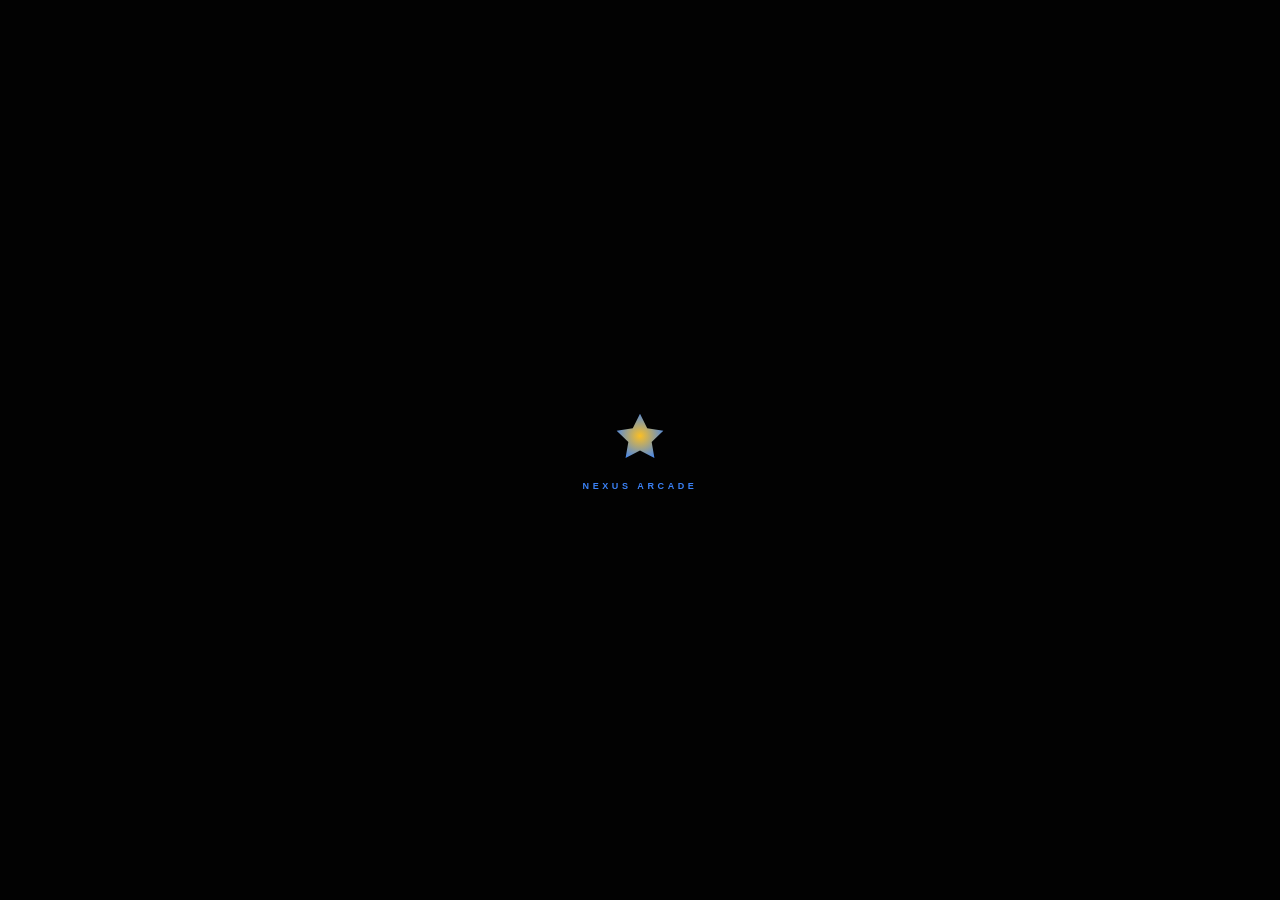
==== index.html @ c0996783 "Polish app as PWA: manifest, service worker, favicon, splash, meta tags, GitHub Pages setup Agent-Lo" ====
<!DOCTYPE html>
<html lang="en">
<head>
    <meta charset="UTF-8">
    <meta name="viewport" content="width=device-width, initial-scale=1.0, user-scalable=no">
    <title>Nexus Arcade</title>
    <meta name="description" content="Nexus Arcade – gamified learning platform for developers. Unlock nodes, earn XP, and level up your skills.">

    <!-- Favicon -->
    <link rel="icon" href="./favicon.svg" type="image/svg+xml">
    <link rel="apple-touch-icon" href="./favicon.svg">

    <!-- PWA Manifest -->
    <link rel="manifest" href="./manifest.json">

    <!-- Theme & mobile-app meta -->
    <meta name="theme-color" content="#020202">
    <meta name="mobile-web-app-capable" content="yes">
    <meta name="apple-mobile-web-app-capable" content="yes">
    <meta name="apple-mobile-web-app-status-bar-style" content="black-translucent">
    <meta name="apple-mobile-web-app-title" content="NexusArcade">

    <!-- Open Graph -->
    <meta property="og:title" content="Nexus Arcade">
    <meta property="og:description" content="Gamified learning platform for developers.">
    <meta property="og:type" content="website">

    <script src="https://cdn.tailwindcss.com"></script>
    <link rel="preconnect" href="https://fonts.googleapis.com">
    <link href="https://fonts.googleapis.com/css2?family=Inter:wght@400;700;900&display=swap" rel="stylesheet">

    <!-- Firebase Compat SDK -->
    <script src="https://www.gstatic.com/firebasejs/10.12.0/firebase-app-compat.js"></script>
    <script src="https://www.gstatic.com/firebasejs/10.12.0/firebase-auth-compat.js"></script>
    <script src="https://www.gstatic.com/firebasejs/10.12.0/firebase-firestore-compat.js"></script>

    <!-- React 18 -->
    <script src="https://unpkg.com/react@18/umd/react.production.min.js"></script>
    <script src="https://unpkg.com/react-dom@18/umd/react-dom.production.min.js"></script>

    <!-- Lucide React Icons (UMD) -->
    <script src="https://unpkg.com/lucide-react@0.309.0/dist/umd/lucide-react.min.js"></script>

    <style>
        body { font-family: 'Inter', sans-serif; background: #020202; }

        .glass {
            background: rgba(255, 255, 255, 0.03);
            backdrop-filter: blur(20px);
            -webkit-backdrop-filter: blur(20px);
        }

        .custom-scroll::-webkit-scrollbar { width: 4px; }
        .custom-scroll::-webkit-scrollbar-track { background: transparent; }
        .custom-scroll::-webkit-scrollbar-thumb {
            background: rgba(255, 255, 255, 0.1);
            border-radius: 4px;
        }

        .no-scrollbar::-webkit-scrollbar { display: none; }
        .no-scrollbar { -ms-overflow-style: none; scrollbar-width: none; }

        @keyframes nexus-fade-in {
            from { opacity: 0; transform: translateY(8px); }
            to   { opacity: 1; transform: translateY(0); }
        }
        @keyframes nexus-zoom-in {
            from { opacity: 0; transform: scale(0.96); }
            to   { opacity: 1; transform: scale(1); }
        }
        @keyframes nexus-pulse {
            0%, 100% { opacity: 0.4; transform: scale(0.92); }
            50%       { opacity: 1;   transform: scale(1.08); }
        }
        .animate-in.fade-in  { animation: nexus-fade-in 0.3s ease-out both; }
        .animate-in.zoom-in  { animation: nexus-zoom-in 0.3s ease-out both; }

        /* Accessible focus ring */
        button:focus-visible, a:focus-visible, input:focus-visible {
            outline: 2px solid rgba(59,130,246,0.9);
            outline-offset: 2px;
            border-radius: 6px;
        }

        /* Loading splash */
        #splash {
            position: fixed; inset: 0; background: #020202;
            display: flex; flex-direction: column;
            align-items: center; justify-content: center; gap: 16px;
            z-index: 9999; pointer-events: none;
            transition: opacity 0.4s ease;
        }
        #splash.hidden { opacity: 0; }
        #splash svg { animation: nexus-pulse 1.4s ease-in-out infinite; }
        #splash span {
            color: #3b82f6; font-family: sans-serif; font-size: 9px;
            font-weight: 900; letter-spacing: 0.4em; text-transform: uppercase;
        }
    </style>
</head>
<body class="overflow-hidden">
    <!-- Loading splash – hidden once React mounts -->
    <div id="splash" aria-hidden="true">
        <svg xmlns="http://www.w3.org/2000/svg" width="56" height="56" viewBox="0 0 24 24">
            <defs>
                <radialGradient id="sg" cx="50%" cy="50%" r="60%">
                    <stop offset="0%" stop-color="#fbbf24"/>
                    <stop offset="100%" stop-color="#3b82f6"/>
                </radialGradient>
            </defs>
            <path fill="url(#sg)" d="M12 2l3.09 6.26L22 9.27l-5 4.87 1.18 6.88L12 17.77l-6.18 3.25L7 14.14 2 9.27l6.91-1.01L12 2z"/>
        </svg>
        <span>Nexus Arcade</span>
    </div>
    <div id="root"></div>

    <!-- App-level globals (replace with real Firebase config for production) -->
    <script>
        window.__firebase_config = JSON.stringify({
            apiKey: "AIzaSyDemo-GamifiedLearning",
            authDomain: "gamifiedlearning-demo.firebaseapp.com",
            projectId: "gamifiedlearning-demo",
            storageBucket: "gamifiedlearning-demo.appspot.com",
            messagingSenderId: "000000000000",
            appId: "1:000000000000:web:0000000000000000"
        });
        window.__app_id = 'nexus-v12-9';
        window.__initial_auth_token = null;
    </script>

    <script>
        // ─── React hooks ──────────────────────────────────────────────────────────
        const { useState, useEffect, useRef } = React;
        const e = React.createElement;

        // ─── Lucide icons ─────────────────────────────────────────────────────────
        const {
            MapPin, Zap, Rocket, Star, Unlock,
            BatteryFull, AlertTriangle, CheckCircle2, Download,
            Layout, Code2, FileText, User, TerminalSquare,
            Map: MapIcon, Terminal: TermIcon
        } = LucideReact;

        // ─── Firebase (compat) ────────────────────────────────────────────────────
        let firebaseApp, auth, db;
        try {
            const firebaseConfig = JSON.parse(window.__firebase_config);
            firebaseApp = firebase.initializeApp(firebaseConfig);
            auth = firebase.auth(firebaseApp);
            db   = firebase.firestore(firebaseApp);
        } catch (err) {
            console.warn('Firebase init skipped:', err.message);
        }

        // ─── SovereignStar ────────────────────────────────────────────────────────
        const SovereignStar = ({ size = 24, color = "#fbbf24", glow = true, className = "" }) => {
            const filter = glow ? `drop-shadow(0 0 10px ${color}80)` : 'none';
            return e('svg', { width: size, height: size, viewBox: "0 0 24 24", fill: color, style: { filter }, className },
                e('path', { d: "M12 2l3.09 6.26L22 9.27l-5 4.87 1.18 6.88L12 17.77l-6.18 3.25L7 14.14 2 9.27l6.91-1.01L12 2z" })
            );
        };

        // ─── NavBtn ───────────────────────────────────────────────────────────────
        const NavBtn = ({ active, icon: Icon, label, onClick }) =>
            e('button', {
                onClick,
                className: `flex flex-col items-center gap-1 px-4 py-2 transition-all rounded-2xl ${active ? 'text-white' : 'text-slate-600'}`
            },
                e(Icon, { size: 20, className: active ? 'text-blue-400' : '' }),
                e('span', { className: "text-[7px] font-black uppercase tracking-widest" }, label)
            );

        // ─── App ──────────────────────────────────────────────────────────────────
        const App = () => {
            const [view,            setView]            = useState('overworld');
            const [user,            setUser]            = useState(null);
            const [points,          setPoints]          = useState(7200);
            const [battery,         setBattery]         = useState(null);
            const [unlockedNodes,   setUnlockedNodes]   = useState(['tpa_node', 'matrix_node']);
            const [certificates,    setCertificates]    = useState([]);
            const [terminalHistory, setTerminalHistory] = useState([
                '[ARCADE OS] Terminal initialized.',
                'Type "help" for commands.'
            ]);
            const [termInput,       setTermInput]       = useState('');
            const [installPrompt,   setInstallPrompt]   = useState(null);

            const terminalRef = useRef(null);
            const identity    = "GUARDIAN_82";

            // ── Arcade node map ──────────────────────────────────────────────────
            const arcadeNodes = [
                { id: 'tpa_node',     name: 'Tampa HQ',     x: '20%', y: '40%', type: 'hub',     icon: MapPin  },
                { id: 'matrix_node',  name: 'Matrix Match', x: '45%', y: '30%', type: 'game',    icon: Zap     },
                { id: 'neon_node',    name: 'Neon Leap',    x: '70%', y: '50%', type: 'game',    icon: Rocket  },
                { id: 'mystery_node', name: 'Seven Stars',  x: '50%', y: '75%', type: 'mystery', icon: Star    },
                { id: 'future_node',  name: 'Locked Shard', x: '80%', y: '20%', type: 'locked',  icon: Unlock  }
            ];

            // ── Firebase auth ────────────────────────────────────────────────────
            useEffect(() => {
                if (!auth) return;
                const initAuth = async () => {
                    try {
                        if (window.__initial_auth_token) {
                            await auth.signInWithCustomToken(window.__initial_auth_token);
                        } else {
                            await auth.signInAnonymously();
                        }
                    } catch (err) {
                        console.warn('Auth:', err.message);
                    }
                };
                initAuth();
                const unsub = auth.onAuthStateChanged(setUser);
                return () => unsub();
            }, []);

            // ── Battery API (progressive enhancement – deprecated in some browsers) ──
            useEffect(() => {
                if (!navigator.getBattery) return;
                navigator.getBattery().then(bat => {
                    const update = () => setBattery(Math.round(bat.level * 100));
                    update();
                    bat.addEventListener('levelchange', update);
                    return () => bat.removeEventListener('levelchange', update);
                });
            }, []);

            // ── PWA install prompt ───────────────────────────────────────────────
            useEffect(() => {
                const handler = (e) => { e.preventDefault(); setInstallPrompt(e); };
                window.addEventListener('beforeinstallprompt', handler);
                return () => window.removeEventListener('beforeinstallprompt', handler);
            }, []);

            // ── Hide loading splash once React has mounted ───────────────────────
            useEffect(() => {
                const splash = document.getElementById('splash');
                if (splash) {
                    splash.classList.add('hidden');
                    setTimeout(() => { if (splash.parentNode) splash.parentNode.removeChild(splash); }, 450);
                }
            }, []);

            // ── Auto-scroll terminal ─────────────────────────────────────────────
            useEffect(() => {
                if (terminalRef.current) {
                    terminalRef.current.scrollTop = terminalRef.current.scrollHeight;
                }
            }, [terminalHistory]);

            // ── Terminal helpers ─────────────────────────────────────────────────
            const logTerm = (msg) => setTerminalHistory(prev => [...prev, `> ${msg}`]);

            const runCommand = (cmd) => {
                const clean = cmd.toLowerCase().trim();
                if (!clean) return;
                logTerm(clean);
                switch (clean) {
                    case 'help':
                        logTerm("Commands: stats, map, unlock, clear, bio, whoami");
                        break;
                    case 'stats':
                        logTerm(`Points: ${points} | Nodes: ${unlockedNodes.length} | Battery: ${battery !== null ? battery + '%' : 'N/A'}`);
                        break;
                    case 'map':
                        setView('overworld');
                        logTerm("Switching to Overworld view...");
                        break;
                    case 'clear':
                        setTerminalHistory(['[ARCADE OS] Terminal Reset.']);
                        break;
                    case 'whoami':
                        logTerm("Guardian 82 // Efficiency Architect // Stellara Candidate");
                        break;
                    case 'bio':
                        logTerm("Managing technical debt through Stellara-inspired automation.");
                        break;
                    case 'unlock':
                        unlockFeature('neon_node');
                        break;
                    default:
                        logTerm(`Command not recognized: ${clean}`);
                }
                setTermInput('');
            };

            const unlockFeature = (id) => {
                if (!unlockedNodes.includes(id)) {
                    setUnlockedNodes(prev => [...prev, id]);
                    setCertificates(prev => [...prev, `Cert_${id.toUpperCase()}`]);
                    setPoints(prev => prev + 500);
                    logTerm(`SECURITY ALERT: Node ${id} successfully unlocked.`);
                }
            };

            const handleInstall = () => {
                if (!installPrompt) return;
                installPrompt.prompt();
                installPrompt.userChoice.then(() => setInstallPrompt(null));
            };

            // ── View: Overworld Map ──────────────────────────────────────────────
            const OverworldMap = () =>
                e('div', { className: "flex-1 relative bg-slate-950 overflow-hidden flex flex-col items-center justify-center p-4" },
                    e('div', {
                        className: "absolute inset-0 opacity-10 pointer-events-none",
                        style: { backgroundImage: 'radial-gradient(#3b82f6 1px, transparent 1px)', backgroundSize: '40px 40px' }
                    }),
                    e('div', { className: "relative w-full max-w-lg aspect-square bg-blue-900/5 border border-blue-500/20 rounded-[4rem] shadow-[0_0_100px_rgba(30,58,138,0.3)]" },
                        e('h2', { className: "absolute top-8 left-0 right-0 text-center text-blue-400 font-black uppercase text-xs tracking-[0.5em]" },
                            "Stellara_Matrix_Map"
                        ),
                        ...arcadeNodes.map(node => {
                            const isUnlocked = unlockedNodes.includes(node.id) || node.type === 'hub';
                            const NodeIcon   = node.icon;
                            const handleClick = () => {
                                if (!isUnlocked) { logTerm("Node is encrypted."); return; }
                                if (node.type === 'hub')         setView('workspace');
                                else if (node.type === 'mystery') setView('downloads');
                                else                              setView('terminal');
                            };
                            return e('div', {
                                key: node.id,
                                className: "absolute transform -translate-x-1/2 -translate-y-1/2 transition-all duration-700 cursor-pointer",
                                style: { left: node.x, top: node.y },
                                onClick: handleClick
                            },
                                e('div', { className: "relative flex flex-col items-center group" },
                                    e('div', { className: `w-12 h-12 rounded-2xl flex items-center justify-center border-2 transition-all ${isUnlocked ? 'bg-black border-blue-500 shadow-[0_0_20px_#3b82f640] scale-110' : 'bg-slate-900 border-white/5 opacity-40 scale-90 grayscale'}` },
                                        node.id === 'mystery_node'
                                            ? e(SovereignStar, { size: 24, color: isUnlocked ? "#fbbf24" : "#475569" })
                                            : e(NodeIcon, { size: 22, className: isUnlocked ? "text-blue-400" : "text-slate-600" })
                                    ),
                                    e('span', { className: `mt-2 text-[8px] font-black uppercase tracking-widest whitespace-nowrap px-2 py-1 rounded bg-black/80 border border-white/5 ${isUnlocked ? 'text-white' : 'text-slate-700'}` },
                                        node.name
                                    ),
                                    isUnlocked && e('div', { className: "absolute -top-1 -right-1 w-3 h-3 bg-emerald-500 rounded-full animate-ping pointer-events-none" })
                                )
                            );
                        })
                    ),
                    e('div', { className: "mt-8 flex gap-4 overflow-x-auto w-full px-4 no-scrollbar" },
                        e('div', { className: "flex-shrink-0 w-40 glass p-4 rounded-3xl border border-white/5 space-y-2" },
                            e('span', { className: "text-[8px] text-slate-500 uppercase font-black tracking-widest" }, "Active_Telemetry"),
                            e('div', { className: "flex justify-between items-end" },
                                e('span', { className: "text-xl font-black text-white" }, points),
                                e('span', { className: "text-[9px] text-emerald-500 font-bold mb-1" }, "XP")
                            )
                        ),
                        e('div', { className: "flex-shrink-0 w-40 glass p-4 rounded-3xl border border-white/5 space-y-2" },
                            e('span', { className: "text-[8px] text-slate-500 uppercase font-black tracking-widest" }, "Mystery_Progress"),
                            e('div', { className: "flex justify-between items-end" },
                                e('span', { className: "text-xl font-black text-white" }, `${Math.round((unlockedNodes.length / arcadeNodes.length) * 100)}%`),
                                e('span', { className: "text-[9px] text-blue-500 font-bold mb-1" }, "SYNC")
                            )
                        )
                    )
                );

            // ── View: Arcade Terminal ────────────────────────────────────────────
            const ArcadeTerminal = () =>
                e('div', { className: "flex-1 flex flex-col p-4 md:p-8 space-y-4 animate-in fade-in pb-32" },
                    e('div', { className: "flex items-center gap-3 mb-2" },
                        e(TerminalSquare, { size: 20, className: "text-emerald-500" }),
                        e('h2', { className: "text-white font-black uppercase text-sm tracking-[0.2em]" }, "Arcade_Terminal_v1.0")
                    ),
                    e('div', { className: "flex-1 bg-black/80 rounded-[2.5rem] border border-white/10 p-6 font-mono text-[11px] flex flex-col shadow-2xl backdrop-blur-xl" },
                        e('div', { ref: terminalRef, className: "flex-1 overflow-y-auto custom-scroll space-y-1 mb-4 pr-2" },
                            ...terminalHistory.map((line, i) =>
                                e('div', { key: i, className: line.startsWith('>') ? 'text-blue-400' : 'text-emerald-500/80 italic' }, line)
                            )
                        ),
                        e('div', { className: "flex items-center gap-3 border-t border-white/10 pt-4" },
                            e('span', { className: "text-blue-500 font-black uppercase" }, "Guardian@Nexus:~$"),
                            e('input', {
                                autoFocus: true,
                                value: termInput,
                                onChange: (ev) => setTermInput(ev.target.value),
                                onKeyDown: (ev) => ev.key === 'Enter' && runCommand(termInput),
                                className: "flex-1 bg-transparent border-none outline-none text-white font-mono",
                                placeholder: "..."
                            })
                        )
                    ),
                    e('div', { className: "grid grid-cols-2 gap-4" },
                        e('button', {
                            onClick: () => runCommand('stats'),
                            className: "p-4 bg-white/5 rounded-2xl text-[9px] font-black uppercase border border-white/5 text-slate-400 active:bg-blue-600 active:text-black"
                        }, "Run_Stats"),
                        e('button', {
                            onClick: () => runCommand('map'),
                            className: "p-4 bg-white/5 rounded-2xl text-[9px] font-black uppercase border border-white/5 text-slate-400 active:bg-blue-600 active:text-black"
                        }, "Open_Map")
                    )
                );

            // ── View: Downloads / Vault ──────────────────────────────────────────
            const DownloadsView = () =>
                e('div', { className: "flex-1 p-8 overflow-y-auto custom-scroll animate-in fade-in pb-32" },
                    e('h2', { className: "text-4xl font-black text-white uppercase tracking-tighter mb-12" }, "Vault_Downloads"),
                    e('div', { className: "grid grid-cols-1 gap-6" },
                        certificates.length > 0
                            ? certificates.map((cert, i) =>
                                e('div', { key: i, className: "p-8 bg-slate-900/40 rounded-[2.5rem] border border-emerald-500/20 flex items-center justify-between group" },
                                    e('div', { className: "flex items-center gap-6" },
                                        e('div', { className: "w-14 h-14 bg-emerald-500/10 rounded-2xl flex items-center justify-center border border-emerald-500/20" },
                                            e(CheckCircle2, { size: 28, className: "text-emerald-500" })
                                        ),
                                        e('div', null,
                                            e('h4', { className: "text-xl font-black text-white uppercase" }, cert),
                                            e('p', { className: "text-[9px] text-slate-500 font-bold uppercase tracking-widest" }, "Sovereign Proficiency Shard")
                                        )
                                    ),
                                    e('button', { className: "w-12 h-12 bg-emerald-600 text-black rounded-xl flex items-center justify-center active:scale-90 transition-all" },
                                        e(Download, { size: 20 })
                                    )
                                )
                            )
                            : e('div', { className: "text-center p-20 glass rounded-[3rem] border border-dashed border-white/10" },
                                e(AlertTriangle, { size: 48, className: "text-slate-800 mx-auto mb-6" }),
                                e('p', { className: "text-xs text-slate-600 uppercase font-black tracking-widest" }, "No Certificates Unlocked"),
                                e('button', {
                                    onClick: () => unlockFeature('mystery_node'),
                                    className: "mt-6 text-[10px] text-blue-500 font-black uppercase hover:underline"
                                }, "Force_Sync_Certificates?")
                            )
                    )
                );

            // ── View: Profile ────────────────────────────────────────────────────
            const ProfileView = () =>
                e('div', { className: "flex-1 p-8 overflow-y-auto custom-scroll animate-in zoom-in pb-32" },
                    e('div', { className: "max-w-xl mx-auto space-y-10" },
                        e('div', { className: "flex flex-col items-center space-y-6" },
                            e('div', { className: "w-36 h-36 bg-slate-950 rounded-[3rem] flex items-center justify-center border-2 border-amber-500/30 shadow-[0_0_60px_#fbbf2415]" },
                                e(SovereignStar, { size: 72 })
                            ),
                            e('div', { className: "text-center space-y-2" },
                                e('h2', { className: "text-5xl font-black text-white uppercase tracking-tighter leading-none" }, identity),
                                e('span', { className: "text-[10px] text-amber-500 font-black uppercase tracking-[0.4em]" }, "Sovereign Nucleus")
                            )
                        ),
                        e('div', { className: "bg-slate-900/40 p-10 rounded-[3rem] border border-white/5 space-y-8 shadow-2xl" },
                            e('div', { className: "space-y-4" },
                                e('span', { className: "text-[8px] text-slate-600 font-black uppercase tracking-widest" }, "Efficiency Architect Shard"),
                                e('p', { className: "text-xs text-slate-300 italic leading-relaxed font-bold" }, "Collaborative Infrastructure Re-engineering."),
                                e('p', { className: "text-[11px] text-slate-500 leading-relaxed italic" }, "Managing technical debt through Stellara-inspired automation. Championing mobile-first usability for field nodes.")
                            ),
                            e('div', { className: "grid grid-cols-2 gap-4" },
                                e('div', { className: "p-5 bg-black/40 rounded-3xl border border-white/5 text-center" },
                                    e('span', { className: "text-[8px] text-slate-600 font-black uppercase block mb-1" }, "Local Node"),
                                    e('span', { className: "text-[10px] text-white font-bold uppercase" }, "Tampa / B10")
                                ),
                                e('div', { className: "p-5 bg-black/40 rounded-3xl border border-white/5 text-center" },
                                    e('span', { className: "text-[8px] text-slate-600 font-black uppercase block mb-1" }, "Arcade Rank"),
                                    e('span', { className: "text-[10px] text-white font-bold uppercase" }, "S-Class")
                                )
                            )
                        )
                    )
                );

            // ── View: Workspace / DevOps Studio ─────────────────────────────────
            const WorkspaceView = () =>
                e('div', { className: "flex-1 p-8 overflow-y-auto custom-scroll animate-in fade-in pb-32" },
                    e('h2', { className: "text-3xl font-black text-white uppercase mb-8" }, "DevOps_Studio"),
                    e('div', { className: "grid grid-cols-1 md:grid-cols-2 gap-6" },
                        e('div', { className: "bg-slate-900/40 p-8 rounded-[3rem] border border-white/5 space-y-6 shadow-2xl" },
                            e('div', { className: "flex items-center gap-3" },
                                e(Layout, { size: 18, className: "text-amber-500" }),
                                e('span', { className: "text-[10px] font-black uppercase tracking-[0.3em] text-white" }, "Handshake_Tools")
                            ),
                            e('div', { className: "grid grid-cols-2 gap-3" },
                                e('a', {
                                    href: "https://script.google.com/",
                                    target: "_blank",
                                    rel: "noopener noreferrer",
                                    className: "p-4 bg-black/40 rounded-2xl border border-white/5 hover:border-blue-500/30 flex items-center gap-3 transition-all"
                                },
                                    e(Code2, { size: 16, className: "text-slate-400" }),
                                    e('span', { className: "text-[9px] font-black text-white uppercase" }, "Apps Script")
                                ),
                                e('a', {
                                    href: "https://sites.google.com/",
                                    target: "_blank",
                                    rel: "noopener noreferrer",
                                    className: "p-4 bg-black/40 rounded-2xl border border-white/5 hover:border-blue-500/30 flex items-center gap-3 transition-all"
                                },
                                    e(Layout, { size: 16, className: "text-slate-400" }),
                                    e('span', { className: "text-[9px] font-black text-white uppercase" }, "Google Sites")
                                )
                            )
                        ),
                        e('div', { className: "bg-slate-900/40 p-8 rounded-[3rem] border border-white/5 space-y-6" },
                            e('div', { className: "flex items-center gap-3" },
                                e(FileText, { size: 18, className: "text-blue-500" }),
                                e('span', { className: "text-[10px] font-black uppercase tracking-[0.3em] text-white" }, "Resources")
                            ),
                            e('a', {
                                href: "https://docs.google.com/document/d/1Md7lJvMgfmIgyqhg_uIc792TLI98rWkWDIRnqFm0vJk/edit",
                                target: "_blank",
                                rel: "noopener noreferrer",
                                className: "p-4 bg-black/40 rounded-2xl border border-white/5 hover:border-blue-500/30 flex items-start gap-3 transition-all"
                            },
                                e(FileText, { size: 16, className: "text-slate-400 mt-0.5 flex-shrink-0" }),
                                e('div', null,
                                    e('p', { className: "text-[9px] font-black text-white uppercase" }, "Master_Resume.md"),
                                    e('p', { className: "text-[8px] text-slate-500 mt-1" }, "Team-based efficiency calibrated.")
                                )
                            )
                        )
                    )
                );

            // ── Root render ──────────────────────────────────────────────────────
            return e('div', { className: "fixed inset-0 bg-[#020202] text-slate-400 flex flex-col selection:bg-blue-500/30 overflow-hidden font-sans" },

                /* HUD HEADER */
                e('nav', { className: "h-14 border-b border-white/5 bg-black/95 flex items-center justify-between px-6 z-[80] backdrop-blur-2xl flex-shrink-0" },
                    e('div', { className: "flex items-center gap-3 cursor-pointer", onClick: () => setView('overworld') },
                        e(SovereignStar, { size: 22 }),
                        e('h1', { className: "text-white font-black text-[10px] uppercase tracking-[0.2em]" }, "Nexus_Arcade")
                    ),
                    e('div', { className: "flex items-center gap-3" },
                        installPrompt && e('button', {
                            onClick: handleInstall,
                            className: "bg-blue-600 hover:bg-blue-500 active:scale-95 text-white px-3 py-1 rounded-full text-[9px] font-black uppercase tracking-widest transition-all"
                        }, "Install App"),
                        e('div', { className: "bg-white/5 px-3 py-1 rounded-full border border-white/10 flex items-center gap-2" },
                            e(BatteryFull, { size: 12, className: "text-emerald-500" }),
                            e('span', { className: "text-[10px] font-black text-white font-mono" }, `${battery !== null ? battery : '--'}%`)
                        )
                    )
                ),

                /* VIEWPORT */
                e('main', { className: "flex-1 relative flex overflow-hidden w-full" },
                    view === 'overworld'                       && e(OverworldMap),
                    (view === 'terminal' || view === 'arcade') && e(ArcadeTerminal),
                    view === 'downloads'                       && e(DownloadsView),
                    view === 'profile'                         && e(ProfileView),
                    view === 'workspace'                       && e(WorkspaceView)
                ),

                /* NAVIGATION DOCK (Thumb-Safe) */
                e('div', { className: "h-20 border-t border-white/5 bg-black/95 flex items-center justify-around px-4 z-[80] backdrop-blur-2xl flex-shrink-0" },
                    e(NavBtn, { active: view === 'overworld',                      icon: MapIcon,  label: "Map",      onClick: () => setView('overworld') }),
                    e(NavBtn, { active: view === 'terminal' || view === 'arcade',  icon: TermIcon, label: "Terminal", onClick: () => setView('terminal')  }),
                    e(NavBtn, { active: view === 'downloads',                      icon: Download, label: "Vault",    onClick: () => setView('downloads') }),
                    e(NavBtn, { active: view === 'profile',                        icon: User,     label: "Profile",  onClick: () => setView('profile')   })
                )
            );
        };

        // ─── Mount ────────────────────────────────────────────────────────────────
        const root = ReactDOM.createRoot(document.getElementById('root'));
        root.render(React.createElement(App));
    </script>

    <!-- Service Worker registration -->
    <script>
        if ('serviceWorker' in navigator) {
            window.addEventListener('load', () => {
                navigator.serviceWorker.register('./sw.js')
                    .catch(err => console.warn('SW registration failed:', err));
            });
        }
    </script>
</body>
</html>
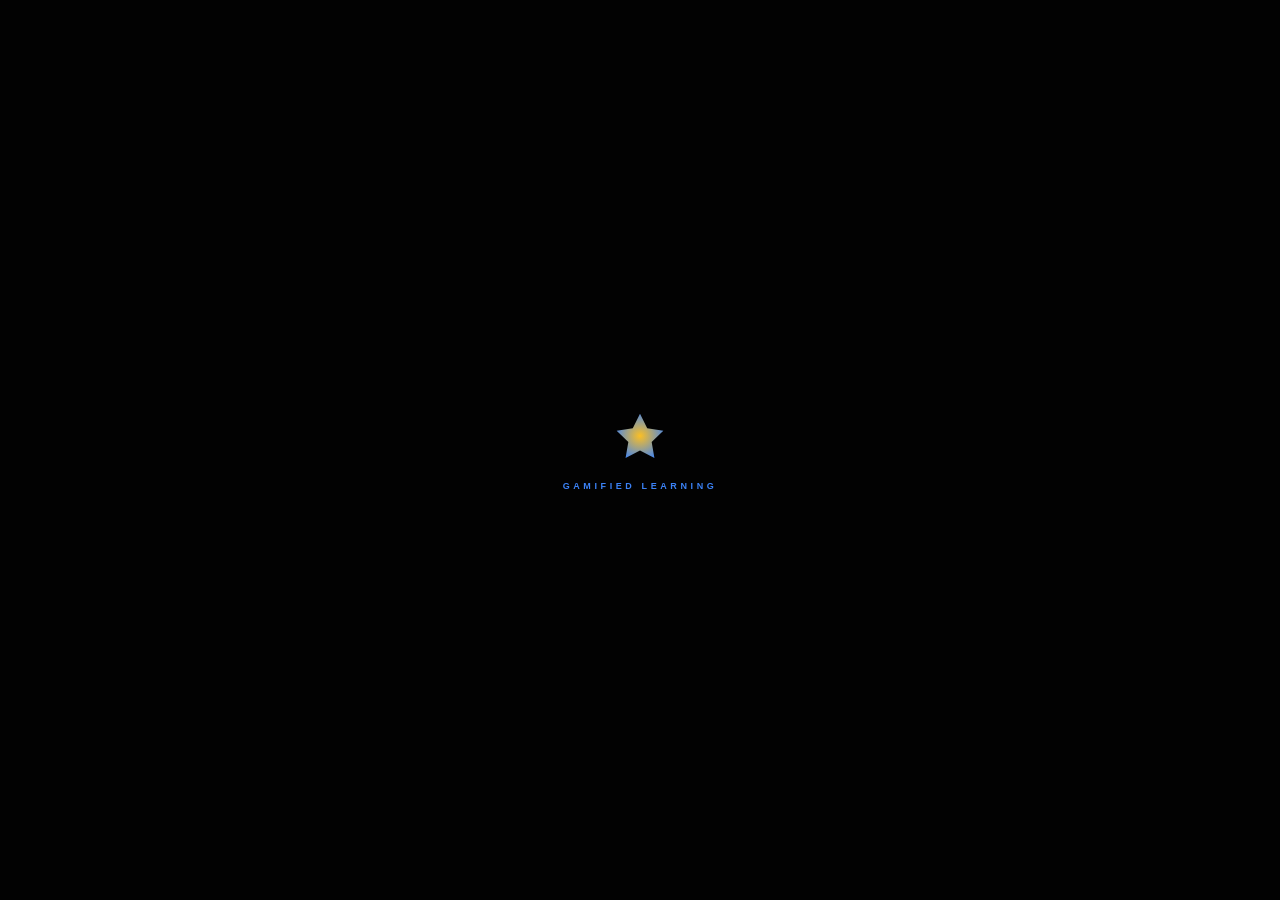
==== commit cc72f6e4: "feat: debug and update with optimized content – Stellara v14 + Match-3 game - Rebrand to Gamified_Le" ====
--- a/index.html
+++ b/index.html
@@ -3,8 +3,8 @@
 <head>
     <meta charset="UTF-8">
     <meta name="viewport" content="width=device-width, initial-scale=1.0, user-scalable=no">
-    <title>Nexus Arcade</title>
-    <meta name="description" content="Nexus Arcade – gamified learning platform for developers. Unlock nodes, earn XP, and level up your skills.">
+    <title>Gamified Learning</title>
+    <meta name="description" content="Gamified Learning – gamified educational platform. Unlock nodes, earn XP, and level up your skills.">
 
     <!-- Favicon -->
     <link rel="icon" href="./favicon.svg" type="image/svg+xml">
@@ -18,11 +18,11 @@
     <meta name="mobile-web-app-capable" content="yes">
     <meta name="apple-mobile-web-app-capable" content="yes">
     <meta name="apple-mobile-web-app-status-bar-style" content="black-translucent">
-    <meta name="apple-mobile-web-app-title" content="NexusArcade">
+    <meta name="apple-mobile-web-app-title" content="GamifiedLearning">
 
     <!-- Open Graph -->
-    <meta property="og:title" content="Nexus Arcade">
-    <meta property="og:description" content="Gamified learning platform for developers.">
+    <meta property="og:title" content="Gamified Learning">
+    <meta property="og:description" content="Gamified Learning – educational platform with arcade games, XP, and skill nodes.">
     <meta property="og:type" content="website">
 
     <script src="https://cdn.tailwindcss.com"></script>
@@ -110,7 +110,7 @@
             </defs>
             <path fill="url(#sg)" d="M12 2l3.09 6.26L22 9.27l-5 4.87 1.18 6.88L12 17.77l-6.18 3.25L7 14.14 2 9.27l6.91-1.01L12 2z"/>
         </svg>
-        <span>Nexus Arcade</span>
+        <span>Gamified Learning</span>
     </div>
     <div id="root"></div>
 
@@ -124,7 +124,7 @@
             messagingSenderId: "000000000000",
             appId: "1:000000000000:web:0000000000000000"
         });
-        window.__app_id = 'nexus-v12-9';
+        window.__app_id = 'gamified-learning-v14';
         window.__initial_auth_token = null;
     </script>
 
@@ -135,7 +135,7 @@
 
         // ─── Lucide icons ─────────────────────────────────────────────────────────
         const {
-            MapPin, Zap, Rocket, Star, Unlock,
+            MapPin, Zap, Rocket, Star, Globe, Gamepad2,
             BatteryFull, AlertTriangle, CheckCircle2, Download,
             Layout, Code2, FileText, User, TerminalSquare,
             Map: MapIcon, Terminal: TermIcon
@@ -160,6 +160,147 @@
             );
         };
 
+        // ─── GamifiedLogo ─────────────────────────────────────────────────────────
+        const GamifiedLogo = ({ size = 32 }) =>
+            e('svg', { width: size, height: size, viewBox: "0 0 24 24", fill: "none", xmlns: "http://www.w3.org/2000/svg" },
+                e('defs', null,
+                    e('linearGradient', { id: "gl_grad", x1: "0", y1: "0", x2: "1", y2: "1" },
+                        e('stop', { offset: "0%", stopColor: "#fbbf24" }),
+                        e('stop', { offset: "100%", stopColor: "#3b82f6" })
+                    )
+                ),
+                e('path', { d: "M12 2L4 5.5V11c0 4.97 3.39 9.63 8 10.93C16.61 20.63 20 15.97 20 11V5.5L12 2z", fill: "url(#gl_grad)" }),
+                e('path', { d: "M12 7.5L13.2 10.8H16.5l-2.7 1.97 1.02 3.23L12 14l-2.82 1.99 1.02-3.22L7.5 10.8h3.3L12 7.5z", fill: "#020202" })
+            );
+
+        // ─── Tile types for Stellara Match-3 ─────────────────────────────────────
+        const TILE_COLORS = [
+            "text-yellow-400",  // 0: Sun
+            "text-yellow-100",  // 1: Saturn
+            "text-amber-300",   // 2: Sparkles
+            "text-amber-400",   // 3: Shield
+            "text-blue-400",    // 4: Galaxy
+            "text-orange-400"   // 5: Comet
+        ];
+
+        const TileSVGs = [
+            // 0: Sun
+            (cls) => e('svg', { viewBox: "0 0 24 24", className: cls, strokeWidth: "2", strokeLinecap: "round" },
+                e('circle', { cx: "12", cy: "12", r: "5", fill: "currentColor", stroke: "none" }),
+                e('path', { d: "M12 2v2m0 16v2M4.93 4.93l1.41 1.41m11.32 11.32 1.41 1.41M2 12h2m16 0h2M6.34 17.66l-1.41 1.41M19.07 4.93l-1.41 1.41", stroke: "currentColor", fill: "none" })
+            ),
+            // 1: Saturn
+            (cls) => e('svg', { viewBox: "0 0 24 24", className: cls, strokeWidth: "2" },
+                e('circle', { cx: "12", cy: "12", r: "5", fill: "currentColor", stroke: "none" }),
+                e('ellipse', { cx: "12", cy: "12", rx: "10", ry: "3.5", transform: "rotate(-20 12 12)", fill: "none", stroke: "currentColor" })
+            ),
+            // 2: Sparkles / Star-burst
+            (cls) => e('svg', { viewBox: "0 0 24 24", className: cls },
+                e('path', { d: "M12 2L13.5 9.5L21 11L13.5 12.5L12 20L10.5 12.5L3 11L10.5 9.5Z", fill: "currentColor" }),
+                e('path', { d: "M5 4L5.5 6.5L8 7L5.5 7.5L5 10L4.5 7.5L2 7L4.5 6.5Z", fill: "currentColor" })
+            ),
+            // 3: Shield
+            (cls) => e('svg', { viewBox: "0 0 24 24", className: cls },
+                e('path', { d: "M12 2L4 5.5V11c0 4.97 3.39 9.63 8 10.93C16.61 20.63 20 15.97 20 11V5.5L12 2z", fill: "currentColor" }),
+                e('path', { d: "M12 7.5L13.2 10.8H16.5l-2.7 1.97 1.02 3.23L12 14l-2.82 1.99 1.02-3.22L7.5 10.8h3.3L12 7.5z", fill: "#020202" })
+            ),
+            // 4: Galaxy swirl
+            (cls) => e('svg', { viewBox: "0 0 24 24", className: cls, fill: "currentColor" },
+                e('path', { d: "M12 22C6.477 22 2 17.523 2 12S6.477 2 12 2s10 4.477 10 10c0 1.942-.553 3.754-1.5 5.302l-1.732-1A8 8 0 1 0 12 20c1.782 0 3.425-.583 4.755-1.564l1.155 1.633A9.957 9.957 0 0 1 12 22z" }),
+                e('circle', { cx: "12", cy: "12", r: "3" })
+            ),
+            // 5: Comet
+            (cls) => e('svg', { viewBox: "0 0 24 24", className: cls, fill: "currentColor" },
+                e('path', { d: "M18.36 5.64c-1.63-1.63-4.52-1.12-6.57.94l-7.3 7.3c-.93.93-1.2 2.37-.58 3.52.4.76 1.14 1.25 1.97 1.34 2.14.22 4.19-1.26 4.9-3.28l.23-.65 7.3-7.3c2.06-2.05 2.57-4.94.94-6.57z" }),
+                e('path', { d: "M3.5 19.5L2 22l2.5-1.5z", fill: "#fef08a" })
+            )
+        ];
+
+        // ─── StellaraGrid (Match-3 game) ──────────────────────────────────────────
+        const BOARD_COLS       = 8;
+        const BOARD_SIZE       = BOARD_COLS * BOARD_COLS;
+        const TILE_TYPE_COUNT  = 6;
+        const MATCH_SCORE      = 150;
+        const MATCH_XP         = 15;
+        const INITIAL_POINTS   = 8200;
+
+        const StellaraGrid = ({ onScoreUpdate }) => {
+            const [board,     setBoard]     = useState([]);
+            const [selected,  setSelected]  = useState(null);
+            const [gameScore, setGameScore] = useState(0);
+
+            useEffect(() => {
+                setBoard(Array.from({ length: BOARD_SIZE }, () => Math.floor(Math.random() * TILE_TYPE_COUNT)));
+            }, []);
+
+            const handleTile = (idx) => {
+                if (selected === null) {
+                    setSelected(idx);
+                } else {
+                    const sameRow  = Math.floor(selected / BOARD_COLS) === Math.floor(idx / BOARD_COLS);
+                    const adjacent =
+                        (idx === selected - 1 && sameRow) ||
+                        (idx === selected + 1 && sameRow) ||
+                        idx === selected - BOARD_COLS ||
+                        idx === selected + BOARD_COLS;
+
+                    if (adjacent) {
+                        const nb   = [...board];
+                        const prev = selected;
+                        [nb[prev], nb[idx]] = [nb[idx], nb[prev]];
+                        setBoard(nb);
+                        setSelected(null);
+                        setTimeout(() => {
+                            setGameScore(s => s + MATCH_SCORE);
+                            onScoreUpdate && onScoreUpdate(MATCH_XP);
+                            const rb = [...nb];
+                            rb[prev] = Math.floor(Math.random() * TILE_TYPE_COUNT);
+                            rb[idx]  = Math.floor(Math.random() * TILE_TYPE_COUNT);
+                            setBoard(rb);
+                        }, 400);
+                    } else {
+                        setSelected(idx);
+                    }
+                }
+            };
+
+            return e('div', { className: "flex-1 flex flex-col items-center justify-center p-4 animate-in fade-in pb-32 overflow-y-auto" },
+                e('div', { className: "text-center mb-6" },
+                    e('h2', { className: "text-3xl font-black text-white uppercase tracking-tighter" }, "Stellara_Grid"),
+                    e('span', {
+                        className: "inline-block text-[10px] text-amber-500 uppercase tracking-[0.4em] font-bold bg-amber-500/10 px-4 py-1 rounded-full border border-amber-500/20 mt-2"
+                    }, `Session Score: ${gameScore}`)
+                ),
+                e('div', { className: "bg-slate-950 p-3 rounded-[2rem] border border-slate-700 shadow-2xl" },
+                    e('div', {
+                        style: {
+                            display: "grid",
+                            gridTemplateColumns: `repeat(${BOARD_COLS}, 1fr)`,
+                            gap: "4px",
+                            width: "min(320px, 88vw)",
+                            height: "min(320px, 88vw)"
+                        }
+                    },
+                        ...board.map((type, i) => {
+                            const isSel = selected === i;
+                            return e('div', {
+                                key: i,
+                                onClick: () => handleTile(i),
+                                className: `flex items-center justify-center bg-slate-800/80 rounded-lg cursor-pointer border-2 transition-all duration-200 overflow-hidden ${isSel ? 'border-amber-400 scale-110 z-10' : 'border-slate-700 hover:border-slate-500'}`
+                            },
+                                e('div', { className: `w-3/4 h-3/4 ${TILE_COLORS[type] || 'text-slate-400'}` },
+                                    TileSVGs[type] ? TileSVGs[type]("w-full h-full") : null
+                                )
+                            );
+                        })
+                    )
+                ),
+                e('p', { className: "text-[9px] text-slate-500 uppercase tracking-widest mt-6 italic text-center max-w-xs" },
+                    "Select a tile, then tap an adjacent tile to swap and align the Stellara sequence."
+                )
+            );
+        };
+
         // ─── NavBtn ───────────────────────────────────────────────────────────────
         const NavBtn = ({ active, icon: Icon, label, onClick }) =>
             e('button', {
@@ -172,29 +313,29 @@
 
         // ─── App ──────────────────────────────────────────────────────────────────
         const App = () => {
-            const [view,            setView]            = useState('overworld');
+            const [view,            setView]            = useState('arcade');
             const [user,            setUser]            = useState(null);
-            const [points,          setPoints]          = useState(7200);
+            const [points,          setPoints]          = useState(INITIAL_POINTS);
             const [battery,         setBattery]         = useState(null);
-            const [unlockedNodes,   setUnlockedNodes]   = useState(['tpa_node', 'matrix_node']);
+            const [unlockedNodes,   setUnlockedNodes]   = useState(['tpa_node', 'mnl_gateway', 'match3_node']);
             const [certificates,    setCertificates]    = useState([]);
             const [terminalHistory, setTerminalHistory] = useState([
-                '[ARCADE OS] Terminal initialized.',
-                'Type "help" for commands.'
+                '[GAMIFIED LEARNING] OS v14.0 // Stellara Linked.',
+                'Brand Assets Verified. Type "help" for commands.'
             ]);
             const [termInput,       setTermInput]       = useState('');
             const [installPrompt,   setInstallPrompt]   = useState(null);
 
             const terminalRef = useRef(null);
-            const identity    = "GUARDIAN_82";
+            const identity    = "GUARDIAN_82 // GAMIFIED_LEARNING_ARCHITECT";
 
             // ── Arcade node map ──────────────────────────────────────────────────
             const arcadeNodes = [
-                { id: 'tpa_node',     name: 'Tampa HQ',     x: '20%', y: '40%', type: 'hub',     icon: MapPin  },
-                { id: 'matrix_node',  name: 'Matrix Match', x: '45%', y: '30%', type: 'game',    icon: Zap     },
-                { id: 'neon_node',    name: 'Neon Leap',    x: '70%', y: '50%', type: 'game',    icon: Rocket  },
-                { id: 'mystery_node', name: 'Seven Stars',  x: '50%', y: '75%', type: 'mystery', icon: Star    },
-                { id: 'future_node',  name: 'Locked Shard', x: '80%', y: '20%', type: 'locked',  icon: Unlock  }
+                { id: 'tpa_node',     name: 'Tampa HQ',      x: '20%', y: '40%', type: 'hub',     icon: MapPin,   color: '#3b82f6' },
+                { id: 'match3_node',  name: 'Stellara_Grid',  x: '45%', y: '30%', type: 'game',    icon: Gamepad2, color: '#fbbf24' },
+                { id: 'neon_node',    name: 'Neon Leap',      x: '70%', y: '50%', type: 'game',    icon: Rocket,   color: '#0ea5e9' },
+                { id: 'mystery_node', name: 'Seven Stars',    x: '50%', y: '75%', type: 'mystery', icon: Star,     color: '#fbbf24' },
+                { id: 'mnl_gateway',  name: 'Manilla B06',    x: '80%', y: '20%', type: 'hub',     icon: Globe,    color: '#8b5cf6' }
             ];
 
             // ── Firebase auth ────────────────────────────────────────────────────
@@ -259,7 +400,7 @@
                 logTerm(clean);
                 switch (clean) {
                     case 'help':
-                        logTerm("Commands: stats, map, unlock, clear, bio, whoami");
+                        logTerm("Commands: stats, map, arcade, unlock, clear, bio, whoami");
                         break;
                     case 'stats':
                         logTerm(`Points: ${points} | Nodes: ${unlockedNodes.length} | Battery: ${battery !== null ? battery + '%' : 'N/A'}`);
@@ -268,14 +409,18 @@
                         setView('overworld');
                         logTerm("Switching to Overworld view...");
                         break;
+                    case 'arcade':
+                        setView('arcade');
+                        logTerm("Loading Stellara_Grid...");
+                        break;
                     case 'clear':
-                        setTerminalHistory(['[ARCADE OS] Terminal Reset.']);
+                        setTerminalHistory(['[GAMIFIED LEARNING] Terminal Reset.']);
                         break;
                     case 'whoami':
-                        logTerm("Guardian 82 // Efficiency Architect // Stellara Candidate");
+                        logTerm("Guardian 82 // Gamified Learning Architect // Stellara Candidate");
                         break;
                     case 'bio':
-                        logTerm("Managing technical debt through Stellara-inspired automation.");
+                        logTerm("Pioneering the intersection of technical infrastructure and gamified learning.");
                         break;
                     case 'unlock':
                         unlockFeature('neon_node');
@@ -310,16 +455,17 @@
                     }),
                     e('div', { className: "relative w-full max-w-lg aspect-square bg-blue-900/5 border border-blue-500/20 rounded-[4rem] shadow-[0_0_100px_rgba(30,58,138,0.3)]" },
                         e('h2', { className: "absolute top-8 left-0 right-0 text-center text-blue-400 font-black uppercase text-xs tracking-[0.5em]" },
-                            "Stellara_Matrix_Map"
+                            "Stellara_Matrix_v14"
                         ),
                         ...arcadeNodes.map(node => {
                             const isUnlocked = unlockedNodes.includes(node.id) || node.type === 'hub';
                             const NodeIcon   = node.icon;
                             const handleClick = () => {
                                 if (!isUnlocked) { logTerm("Node is encrypted."); return; }
-                                if (node.type === 'hub')         setView('workspace');
-                                else if (node.type === 'mystery') setView('downloads');
-                                else                              setView('terminal');
+                                if (node.id === 'match3_node')     setView('arcade');
+                                else if (node.type === 'hub')      setView('workspace');
+                                else if (node.type === 'mystery')  setView('downloads');
+                                else                               setView('terminal');
                             };
                             return e('div', {
                                 key: node.id,
@@ -331,7 +477,7 @@
                                     e('div', { className: `w-12 h-12 rounded-2xl flex items-center justify-center border-2 transition-all ${isUnlocked ? 'bg-black border-blue-500 shadow-[0_0_20px_#3b82f640] scale-110' : 'bg-slate-900 border-white/5 opacity-40 scale-90 grayscale'}` },
                                         node.id === 'mystery_node'
                                             ? e(SovereignStar, { size: 24, color: isUnlocked ? "#fbbf24" : "#475569" })
-                                            : e(NodeIcon, { size: 22, className: isUnlocked ? "text-blue-400" : "text-slate-600" })
+                                            : e(NodeIcon, { size: 22, style: { color: isUnlocked ? node.color : '#1e293b' } })
                                     ),
                                     e('span', { className: `mt-2 text-[8px] font-black uppercase tracking-widest whitespace-nowrap px-2 py-1 rounded bg-black/80 border border-white/5 ${isUnlocked ? 'text-white' : 'text-slate-700'}` },
                                         node.name
@@ -373,7 +519,7 @@
                             )
                         ),
                         e('div', { className: "flex items-center gap-3 border-t border-white/10 pt-4" },
-                            e('span', { className: "text-blue-500 font-black uppercase" }, "Guardian@Nexus:~$"),
+                            e('span', { className: "text-blue-500 font-black uppercase" }, "Guardian@GamifiedLearning:~$"),
                             e('input', {
                                 autoFocus: true,
                                 value: termInput,
@@ -520,8 +666,11 @@
                 /* HUD HEADER */
                 e('nav', { className: "h-14 border-b border-white/5 bg-black/95 flex items-center justify-between px-6 z-[80] backdrop-blur-2xl flex-shrink-0" },
                     e('div', { className: "flex items-center gap-3 cursor-pointer", onClick: () => setView('overworld') },
-                        e(SovereignStar, { size: 22 }),
-                        e('h1', { className: "text-white font-black text-[10px] uppercase tracking-[0.2em]" }, "Nexus_Arcade")
+                        e(GamifiedLogo, { size: 28 }),
+                        e('div', { className: "flex flex-col" },
+                            e('h1', { className: "text-white font-black text-[10px] uppercase tracking-[0.2em] leading-none" }, "Gamified_Learning.org"),
+                            e('span', { className: "text-[8px] text-blue-500 font-bold uppercase tracking-widest mt-0.5" }, "OS v14.0 // Stellara")
+                        )
                     ),
                     e('div', { className: "flex items-center gap-3" },
                         installPrompt && e('button', {
@@ -529,6 +678,9 @@
                             className: "bg-blue-600 hover:bg-blue-500 active:scale-95 text-white px-3 py-1 rounded-full text-[9px] font-black uppercase tracking-widest transition-all"
                         }, "Install App"),
                         e('div', { className: "bg-white/5 px-3 py-1 rounded-full border border-white/10 flex items-center gap-2" },
+                            e('span', { className: "text-[10px] font-black text-amber-400 font-mono" }, `${points} XP`)
+                        ),
+                        e('div', { className: "bg-white/5 px-3 py-1 rounded-full border border-white/10 flex items-center gap-2" },
                             e(BatteryFull, { size: 12, className: "text-emerald-500" }),
                             e('span', { className: "text-[10px] font-black text-white font-mono" }, `${battery !== null ? battery : '--'}%`)
                         )
@@ -537,19 +689,20 @@
 
                 /* VIEWPORT */
                 e('main', { className: "flex-1 relative flex overflow-hidden w-full" },
-                    view === 'overworld'                       && e(OverworldMap),
-                    (view === 'terminal' || view === 'arcade') && e(ArcadeTerminal),
-                    view === 'downloads'                       && e(DownloadsView),
-                    view === 'profile'                         && e(ProfileView),
-                    view === 'workspace'                       && e(WorkspaceView)
+                    view === 'overworld'  && e(OverworldMap),
+                    view === 'arcade'     && e(StellaraGrid, { onScoreUpdate: (xp) => setPoints(p => p + xp) }),
+                    view === 'terminal'   && e(ArcadeTerminal),
+                    view === 'downloads'  && e(DownloadsView),
+                    view === 'profile'    && e(ProfileView),
+                    view === 'workspace'  && e(WorkspaceView)
                 ),
 
                 /* NAVIGATION DOCK (Thumb-Safe) */
                 e('div', { className: "h-20 border-t border-white/5 bg-black/95 flex items-center justify-around px-4 z-[80] backdrop-blur-2xl flex-shrink-0" },
-                    e(NavBtn, { active: view === 'overworld',                      icon: MapIcon,  label: "Map",      onClick: () => setView('overworld') }),
-                    e(NavBtn, { active: view === 'terminal' || view === 'arcade',  icon: TermIcon, label: "Terminal", onClick: () => setView('terminal')  }),
-                    e(NavBtn, { active: view === 'downloads',                      icon: Download, label: "Vault",    onClick: () => setView('downloads') }),
-                    e(NavBtn, { active: view === 'profile',                        icon: User,     label: "Profile",  onClick: () => setView('profile')   })
+                    e(NavBtn, { active: view === 'overworld',  icon: MapIcon,  label: "Map",      onClick: () => setView('overworld') }),
+                    e(NavBtn, { active: view === 'arcade',     icon: Gamepad2, label: "Arcade",   onClick: () => setView('arcade')    }),
+                    e(NavBtn, { active: view === 'downloads',  icon: Download, label: "Vault",    onClick: () => setView('downloads') }),
+                    e(NavBtn, { active: view === 'profile',    icon: User,     label: "Profile",  onClick: () => setView('profile')   })
                 )
             );
         };
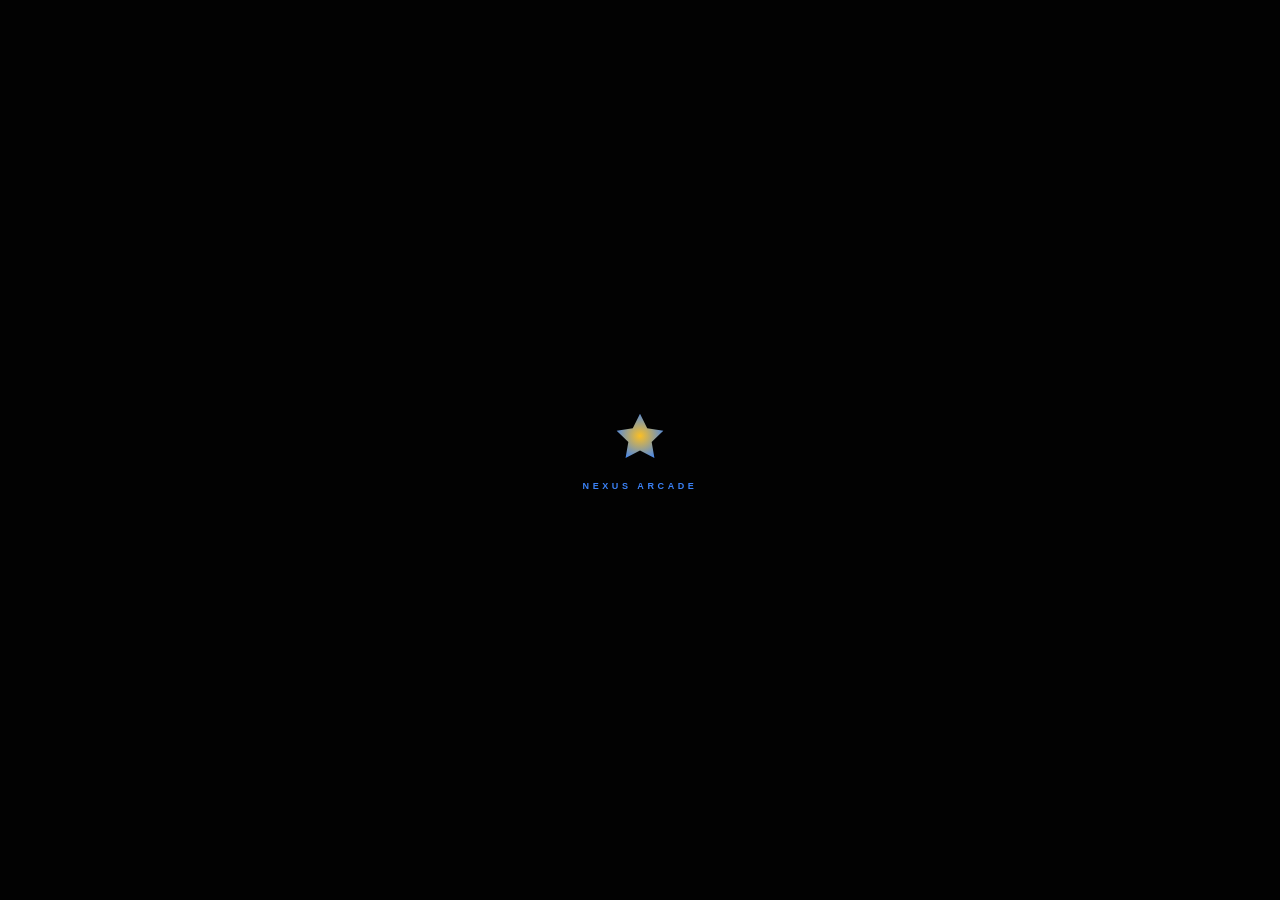
==== commit 13031d2b: "Add Amazing Grace Home Living and Voice of Jesus Ministries portals; update Hub launcher Agent-Logs-" ====
--- a/index.html
+++ b/index.html
@@ -3,8 +3,8 @@
 <head>
     <meta charset="UTF-8">
     <meta name="viewport" content="width=device-width, initial-scale=1.0, user-scalable=no">
-    <title>Gamified Learning</title>
-    <meta name="description" content="Gamified Learning – gamified educational platform. Unlock nodes, earn XP, and level up your skills.">
+    <title>Nexus Arcade</title>
+    <meta name="description" content="Nexus Arcade – gamified learning platform for developers. Unlock nodes, earn XP, and level up your skills.">
 
     <!-- Favicon -->
     <link rel="icon" href="./favicon.svg" type="image/svg+xml">
@@ -18,11 +18,11 @@
     <meta name="mobile-web-app-capable" content="yes">
     <meta name="apple-mobile-web-app-capable" content="yes">
     <meta name="apple-mobile-web-app-status-bar-style" content="black-translucent">
-    <meta name="apple-mobile-web-app-title" content="GamifiedLearning">
+    <meta name="apple-mobile-web-app-title" content="NexusArcade">
 
     <!-- Open Graph -->
-    <meta property="og:title" content="Gamified Learning">
-    <meta property="og:description" content="Gamified Learning – educational platform with arcade games, XP, and skill nodes.">
+    <meta property="og:title" content="Nexus Arcade">
+    <meta property="og:description" content="Gamified learning platform for developers.">
     <meta property="og:type" content="website">
 
     <script src="https://cdn.tailwindcss.com"></script>
@@ -110,7 +110,7 @@
             </defs>
             <path fill="url(#sg)" d="M12 2l3.09 6.26L22 9.27l-5 4.87 1.18 6.88L12 17.77l-6.18 3.25L7 14.14 2 9.27l6.91-1.01L12 2z"/>
         </svg>
-        <span>Gamified Learning</span>
+        <span>Nexus Arcade</span>
     </div>
     <div id="root"></div>
 
@@ -124,7 +124,7 @@
             messagingSenderId: "000000000000",
             appId: "1:000000000000:web:0000000000000000"
         });
-        window.__app_id = 'gamified-learning-v14';
+        window.__app_id = 'nexus-v12-9';
         window.__initial_auth_token = null;
     </script>
 
@@ -135,9 +135,10 @@
 
         // ─── Lucide icons ─────────────────────────────────────────────────────────
         const {
-            MapPin, Zap, Rocket, Star, Globe, Gamepad2,
+            MapPin, Zap, Rocket, Star, Unlock,
             BatteryFull, AlertTriangle, CheckCircle2, Download,
             Layout, Code2, FileText, User, TerminalSquare,
+            Home, Heart, ExternalLink,
             Map: MapIcon, Terminal: TermIcon
         } = LucideReact;
 
@@ -160,147 +161,6 @@
             );
         };
 
-        // ─── GamifiedLogo ─────────────────────────────────────────────────────────
-        const GamifiedLogo = ({ size = 32 }) =>
-            e('svg', { width: size, height: size, viewBox: "0 0 24 24", fill: "none", xmlns: "http://www.w3.org/2000/svg" },
-                e('defs', null,
-                    e('linearGradient', { id: "gl_grad", x1: "0", y1: "0", x2: "1", y2: "1" },
-                        e('stop', { offset: "0%", stopColor: "#fbbf24" }),
-                        e('stop', { offset: "100%", stopColor: "#3b82f6" })
-                    )
-                ),
-                e('path', { d: "M12 2L4 5.5V11c0 4.97 3.39 9.63 8 10.93C16.61 20.63 20 15.97 20 11V5.5L12 2z", fill: "url(#gl_grad)" }),
-                e('path', { d: "M12 7.5L13.2 10.8H16.5l-2.7 1.97 1.02 3.23L12 14l-2.82 1.99 1.02-3.22L7.5 10.8h3.3L12 7.5z", fill: "#020202" })
-            );
-
-        // ─── Tile types for Stellara Match-3 ─────────────────────────────────────
-        const TILE_COLORS = [
-            "text-yellow-400",  // 0: Sun
-            "text-yellow-100",  // 1: Saturn
-            "text-amber-300",   // 2: Sparkles
-            "text-amber-400",   // 3: Shield
-            "text-blue-400",    // 4: Galaxy
-            "text-orange-400"   // 5: Comet
-        ];
-
-        const TileSVGs = [
-            // 0: Sun
-            (cls) => e('svg', { viewBox: "0 0 24 24", className: cls, strokeWidth: "2", strokeLinecap: "round" },
-                e('circle', { cx: "12", cy: "12", r: "5", fill: "currentColor", stroke: "none" }),
-                e('path', { d: "M12 2v2m0 16v2M4.93 4.93l1.41 1.41m11.32 11.32 1.41 1.41M2 12h2m16 0h2M6.34 17.66l-1.41 1.41M19.07 4.93l-1.41 1.41", stroke: "currentColor", fill: "none" })
-            ),
-            // 1: Saturn
-            (cls) => e('svg', { viewBox: "0 0 24 24", className: cls, strokeWidth: "2" },
-                e('circle', { cx: "12", cy: "12", r: "5", fill: "currentColor", stroke: "none" }),
-                e('ellipse', { cx: "12", cy: "12", rx: "10", ry: "3.5", transform: "rotate(-20 12 12)", fill: "none", stroke: "currentColor" })
-            ),
-            // 2: Sparkles / Star-burst
-            (cls) => e('svg', { viewBox: "0 0 24 24", className: cls },
-                e('path', { d: "M12 2L13.5 9.5L21 11L13.5 12.5L12 20L10.5 12.5L3 11L10.5 9.5Z", fill: "currentColor" }),
-                e('path', { d: "M5 4L5.5 6.5L8 7L5.5 7.5L5 10L4.5 7.5L2 7L4.5 6.5Z", fill: "currentColor" })
-            ),
-            // 3: Shield
-            (cls) => e('svg', { viewBox: "0 0 24 24", className: cls },
-                e('path', { d: "M12 2L4 5.5V11c0 4.97 3.39 9.63 8 10.93C16.61 20.63 20 15.97 20 11V5.5L12 2z", fill: "currentColor" }),
-                e('path', { d: "M12 7.5L13.2 10.8H16.5l-2.7 1.97 1.02 3.23L12 14l-2.82 1.99 1.02-3.22L7.5 10.8h3.3L12 7.5z", fill: "#020202" })
-            ),
-            // 4: Galaxy swirl
-            (cls) => e('svg', { viewBox: "0 0 24 24", className: cls, fill: "currentColor" },
-                e('path', { d: "M12 22C6.477 22 2 17.523 2 12S6.477 2 12 2s10 4.477 10 10c0 1.942-.553 3.754-1.5 5.302l-1.732-1A8 8 0 1 0 12 20c1.782 0 3.425-.583 4.755-1.564l1.155 1.633A9.957 9.957 0 0 1 12 22z" }),
-                e('circle', { cx: "12", cy: "12", r: "3" })
-            ),
-            // 5: Comet
-            (cls) => e('svg', { viewBox: "0 0 24 24", className: cls, fill: "currentColor" },
-                e('path', { d: "M18.36 5.64c-1.63-1.63-4.52-1.12-6.57.94l-7.3 7.3c-.93.93-1.2 2.37-.58 3.52.4.76 1.14 1.25 1.97 1.34 2.14.22 4.19-1.26 4.9-3.28l.23-.65 7.3-7.3c2.06-2.05 2.57-4.94.94-6.57z" }),
-                e('path', { d: "M3.5 19.5L2 22l2.5-1.5z", fill: "#fef08a" })
-            )
-        ];
-
-        // ─── StellaraGrid (Match-3 game) ──────────────────────────────────────────
-        const BOARD_COLS       = 8;
-        const BOARD_SIZE       = BOARD_COLS * BOARD_COLS;
-        const TILE_TYPE_COUNT  = 6;
-        const MATCH_SCORE      = 150;
-        const MATCH_XP         = 15;
-        const INITIAL_POINTS   = 8200;
-
-        const StellaraGrid = ({ onScoreUpdate }) => {
-            const [board,     setBoard]     = useState([]);
-            const [selected,  setSelected]  = useState(null);
-            const [gameScore, setGameScore] = useState(0);
-
-            useEffect(() => {
-                setBoard(Array.from({ length: BOARD_SIZE }, () => Math.floor(Math.random() * TILE_TYPE_COUNT)));
-            }, []);
-
-            const handleTile = (idx) => {
-                if (selected === null) {
-                    setSelected(idx);
-                } else {
-                    const sameRow  = Math.floor(selected / BOARD_COLS) === Math.floor(idx / BOARD_COLS);
-                    const adjacent =
-                        (idx === selected - 1 && sameRow) ||
-                        (idx === selected + 1 && sameRow) ||
-                        idx === selected - BOARD_COLS ||
-                        idx === selected + BOARD_COLS;
-
-                    if (adjacent) {
-                        const nb   = [...board];
-                        const prev = selected;
-                        [nb[prev], nb[idx]] = [nb[idx], nb[prev]];
-                        setBoard(nb);
-                        setSelected(null);
-                        setTimeout(() => {
-                            setGameScore(s => s + MATCH_SCORE);
-                            onScoreUpdate && onScoreUpdate(MATCH_XP);
-                            const rb = [...nb];
-                            rb[prev] = Math.floor(Math.random() * TILE_TYPE_COUNT);
-                            rb[idx]  = Math.floor(Math.random() * TILE_TYPE_COUNT);
-                            setBoard(rb);
-                        }, 400);
-                    } else {
-                        setSelected(idx);
-                    }
-                }
-            };
-
-            return e('div', { className: "flex-1 flex flex-col items-center justify-center p-4 animate-in fade-in pb-32 overflow-y-auto" },
-                e('div', { className: "text-center mb-6" },
-                    e('h2', { className: "text-3xl font-black text-white uppercase tracking-tighter" }, "Stellara_Grid"),
-                    e('span', {
-                        className: "inline-block text-[10px] text-amber-500 uppercase tracking-[0.4em] font-bold bg-amber-500/10 px-4 py-1 rounded-full border border-amber-500/20 mt-2"
-                    }, `Session Score: ${gameScore}`)
-                ),
-                e('div', { className: "bg-slate-950 p-3 rounded-[2rem] border border-slate-700 shadow-2xl" },
-                    e('div', {
-                        style: {
-                            display: "grid",
-                            gridTemplateColumns: `repeat(${BOARD_COLS}, 1fr)`,
-                            gap: "4px",
-                            width: "min(320px, 88vw)",
-                            height: "min(320px, 88vw)"
-                        }
-                    },
-                        ...board.map((type, i) => {
-                            const isSel = selected === i;
-                            return e('div', {
-                                key: i,
-                                onClick: () => handleTile(i),
-                                className: `flex items-center justify-center bg-slate-800/80 rounded-lg cursor-pointer border-2 transition-all duration-200 overflow-hidden ${isSel ? 'border-amber-400 scale-110 z-10' : 'border-slate-700 hover:border-slate-500'}`
-                            },
-                                e('div', { className: `w-3/4 h-3/4 ${TILE_COLORS[type] || 'text-slate-400'}` },
-                                    TileSVGs[type] ? TileSVGs[type]("w-full h-full") : null
-                                )
-                            );
-                        })
-                    )
-                ),
-                e('p', { className: "text-[9px] text-slate-500 uppercase tracking-widest mt-6 italic text-center max-w-xs" },
-                    "Select a tile, then tap an adjacent tile to swap and align the Stellara sequence."
-                )
-            );
-        };
-
         // ─── NavBtn ───────────────────────────────────────────────────────────────
         const NavBtn = ({ active, icon: Icon, label, onClick }) =>
             e('button', {
@@ -313,29 +173,31 @@
 
         // ─── App ──────────────────────────────────────────────────────────────────
         const App = () => {
-            const [view,            setView]            = useState('arcade');
+            const [view,            setView]            = useState('overworld');
             const [user,            setUser]            = useState(null);
-            const [points,          setPoints]          = useState(INITIAL_POINTS);
+            const [points,          setPoints]          = useState(7200);
             const [battery,         setBattery]         = useState(null);
-            const [unlockedNodes,   setUnlockedNodes]   = useState(['tpa_node', 'mnl_gateway', 'match3_node']);
+            const [unlockedNodes,   setUnlockedNodes]   = useState(['tpa_node', 'matrix_node', 'homeliving_node', 'ministry_node']);
             const [certificates,    setCertificates]    = useState([]);
             const [terminalHistory, setTerminalHistory] = useState([
-                '[GAMIFIED LEARNING] OS v14.0 // Stellara Linked.',
-                'Brand Assets Verified. Type "help" for commands.'
+                '[ARCADE OS] Terminal initialized.',
+                'Type "help" for commands.'
             ]);
             const [termInput,       setTermInput]       = useState('');
             const [installPrompt,   setInstallPrompt]   = useState(null);
 
             const terminalRef = useRef(null);
-            const identity    = "GUARDIAN_82 // GAMIFIED_LEARNING_ARCHITECT";
+            const identity    = "GUARDIAN_82";
 
             // ── Arcade node map ──────────────────────────────────────────────────
             const arcadeNodes = [
-                { id: 'tpa_node',     name: 'Tampa HQ',      x: '20%', y: '40%', type: 'hub',     icon: MapPin,   color: '#3b82f6' },
-                { id: 'match3_node',  name: 'Stellara_Grid',  x: '45%', y: '30%', type: 'game',    icon: Gamepad2, color: '#fbbf24' },
-                { id: 'neon_node',    name: 'Neon Leap',      x: '70%', y: '50%', type: 'game',    icon: Rocket,   color: '#0ea5e9' },
-                { id: 'mystery_node', name: 'Seven Stars',    x: '50%', y: '75%', type: 'mystery', icon: Star,     color: '#fbbf24' },
-                { id: 'mnl_gateway',  name: 'Manilla B06',    x: '80%', y: '20%', type: 'hub',     icon: Globe,    color: '#8b5cf6' }
+                { id: 'tpa_node',      name: 'Tampa HQ',       x: '20%', y: '40%', type: 'hub',      icon: MapPin  },
+                { id: 'matrix_node',   name: 'Matrix Match',   x: '45%', y: '30%', type: 'game',     icon: Zap     },
+                { id: 'neon_node',     name: 'Neon Leap',      x: '70%', y: '50%', type: 'game',     icon: Rocket  },
+                { id: 'mystery_node',  name: 'Seven Stars',    x: '50%', y: '75%', type: 'mystery',  icon: Star    },
+                { id: 'future_node',   name: 'Locked Shard',   x: '80%', y: '20%', type: 'locked',   icon: Unlock  },
+                { id: 'homeliving_node', name: 'Home Living',  x: '15%', y: '70%', type: 'portal',   icon: Home    },
+                { id: 'ministry_node', name: 'Ministries',     x: '72%', y: '80%', type: 'portal',   icon: Heart   }
             ];
 
             // ── Firebase auth ────────────────────────────────────────────────────
@@ -400,7 +262,7 @@
                 logTerm(clean);
                 switch (clean) {
                     case 'help':
-                        logTerm("Commands: stats, map, arcade, unlock, clear, bio, whoami");
+                        logTerm("Commands: stats, map, unlock, clear, bio, whoami");
                         break;
                     case 'stats':
                         logTerm(`Points: ${points} | Nodes: ${unlockedNodes.length} | Battery: ${battery !== null ? battery + '%' : 'N/A'}`);
@@ -409,18 +271,14 @@
                         setView('overworld');
                         logTerm("Switching to Overworld view...");
                         break;
-                    case 'arcade':
-                        setView('arcade');
-                        logTerm("Loading Stellara_Grid...");
-                        break;
                     case 'clear':
-                        setTerminalHistory(['[GAMIFIED LEARNING] Terminal Reset.']);
+                        setTerminalHistory(['[ARCADE OS] Terminal Reset.']);
                         break;
                     case 'whoami':
-                        logTerm("Guardian 82 // Gamified Learning Architect // Stellara Candidate");
+                        logTerm("Guardian 82 // Efficiency Architect // Stellara Candidate");
                         break;
                     case 'bio':
-                        logTerm("Pioneering the intersection of technical infrastructure and gamified learning.");
+                        logTerm("Managing technical debt through Stellara-inspired automation.");
                         break;
                     case 'unlock':
                         unlockFeature('neon_node');
@@ -455,16 +313,16 @@
                     }),
                     e('div', { className: "relative w-full max-w-lg aspect-square bg-blue-900/5 border border-blue-500/20 rounded-[4rem] shadow-[0_0_100px_rgba(30,58,138,0.3)]" },
                         e('h2', { className: "absolute top-8 left-0 right-0 text-center text-blue-400 font-black uppercase text-xs tracking-[0.5em]" },
-                            "Stellara_Matrix_v14"
+                            "Stellara_Matrix_Map"
                         ),
                         ...arcadeNodes.map(node => {
                             const isUnlocked = unlockedNodes.includes(node.id) || node.type === 'hub';
                             const NodeIcon   = node.icon;
                             const handleClick = () => {
                                 if (!isUnlocked) { logTerm("Node is encrypted."); return; }
-                                if (node.id === 'match3_node')     setView('arcade');
-                                else if (node.type === 'hub')      setView('workspace');
+                                if (node.type === 'hub')           setView('workspace');
                                 else if (node.type === 'mystery')  setView('downloads');
+                                else if (node.type === 'portal')   window.location.href = node.id === 'homeliving_node' ? './home-living/' : './ministries/';
                                 else                               setView('terminal');
                             };
                             return e('div', {
@@ -474,10 +332,10 @@
                                 onClick: handleClick
                             },
                                 e('div', { className: "relative flex flex-col items-center group" },
-                                    e('div', { className: `w-12 h-12 rounded-2xl flex items-center justify-center border-2 transition-all ${isUnlocked ? 'bg-black border-blue-500 shadow-[0_0_20px_#3b82f640] scale-110' : 'bg-slate-900 border-white/5 opacity-40 scale-90 grayscale'}` },
+                                    e('div', { className: `w-12 h-12 rounded-2xl flex items-center justify-center border-2 transition-all ${isUnlocked ? (node.type === 'portal' ? 'bg-black border-amber-500 shadow-[0_0_20px_#f59e0b40] scale-110' : 'bg-black border-blue-500 shadow-[0_0_20px_#3b82f640] scale-110') : 'bg-slate-900 border-white/5 opacity-40 scale-90 grayscale'}` },
                                         node.id === 'mystery_node'
                                             ? e(SovereignStar, { size: 24, color: isUnlocked ? "#fbbf24" : "#475569" })
-                                            : e(NodeIcon, { size: 22, style: { color: isUnlocked ? node.color : '#1e293b' } })
+                                            : e(NodeIcon, { size: 22, className: isUnlocked ? (node.type === 'portal' ? 'text-amber-400' : 'text-blue-400') : 'text-slate-600' })
                                     ),
                                     e('span', { className: `mt-2 text-[8px] font-black uppercase tracking-widest whitespace-nowrap px-2 py-1 rounded bg-black/80 border border-white/5 ${isUnlocked ? 'text-white' : 'text-slate-700'}` },
                                         node.name
@@ -519,7 +377,7 @@
                             )
                         ),
                         e('div', { className: "flex items-center gap-3 border-t border-white/10 pt-4" },
-                            e('span', { className: "text-blue-500 font-black uppercase" }, "Guardian@GamifiedLearning:~$"),
+                            e('span', { className: "text-blue-500 font-black uppercase" }, "Guardian@Nexus:~$"),
                             e('input', {
                                 autoFocus: true,
                                 value: termInput,
@@ -657,6 +515,39 @@
                                 )
                             )
                         )
+                    ),
+
+                    /* ── Portal Launcher ─────────────────────────────────── */
+                    e('h3', { className: "text-[10px] font-black text-slate-500 uppercase tracking-[0.4em] mt-10 mb-5" }, "Portals"),
+                    e('div', { className: "grid grid-cols-1 md:grid-cols-2 gap-6" },
+                        e('a', {
+                            href: "./home-living/",
+                            className: "group bg-gradient-to-br from-amber-950/40 to-amber-900/20 p-8 rounded-[3rem] border border-amber-500/20 hover:border-amber-500/50 flex items-start gap-5 transition-all shadow-2xl"
+                        },
+                            e('div', { className: "w-14 h-14 bg-amber-500/10 rounded-2xl flex items-center justify-center border border-amber-500/20 flex-shrink-0 group-hover:bg-amber-500/20 transition-all" },
+                                e(Home, { size: 26, className: "text-amber-400" })
+                            ),
+                            e('div', null,
+                                e('p', { className: "text-[10px] font-black uppercase tracking-[0.3em] text-amber-500 mb-1" }, "Portal"),
+                                e('p', { className: "text-sm font-black text-white mb-1" }, "Amazing Grace"),
+                                e('p', { className: "text-[8px] text-slate-500 uppercase tracking-widest" }, "Home Living"),
+                                e('p', { className: "text-[10px] text-slate-400 mt-2 leading-relaxed" }, "Curated home décor, living tips, and product picks.")
+                            )
+                        ),
+                        e('a', {
+                            href: "./ministries/",
+                            className: "group bg-gradient-to-br from-blue-950/40 to-indigo-900/20 p-8 rounded-[3rem] border border-blue-500/20 hover:border-blue-500/50 flex items-start gap-5 transition-all shadow-2xl"
+                        },
+                            e('div', { className: "w-14 h-14 bg-blue-500/10 rounded-2xl flex items-center justify-center border border-blue-500/20 flex-shrink-0 group-hover:bg-blue-500/20 transition-all" },
+                                e(Heart, { size: 26, className: "text-blue-400" })
+                            ),
+                            e('div', null,
+                                e('p', { className: "text-[10px] font-black uppercase tracking-[0.3em] text-blue-500 mb-1" }, "Portal"),
+                                e('p', { className: "text-sm font-black text-white mb-1" }, "Voice of Jesus"),
+                                e('p', { className: "text-[8px] text-slate-500 uppercase tracking-widest" }, "Ministries"),
+                                e('p', { className: "text-[10px] text-slate-400 mt-2 leading-relaxed" }, "Worship, outreach, prayer, and community faith.")
+                            )
+                        )
                     )
                 );
 
@@ -666,11 +557,8 @@
                 /* HUD HEADER */
                 e('nav', { className: "h-14 border-b border-white/5 bg-black/95 flex items-center justify-between px-6 z-[80] backdrop-blur-2xl flex-shrink-0" },
                     e('div', { className: "flex items-center gap-3 cursor-pointer", onClick: () => setView('overworld') },
-                        e(GamifiedLogo, { size: 28 }),
-                        e('div', { className: "flex flex-col" },
-                            e('h1', { className: "text-white font-black text-[10px] uppercase tracking-[0.2em] leading-none" }, "Gamified_Learning.org"),
-                            e('span', { className: "text-[8px] text-blue-500 font-bold uppercase tracking-widest mt-0.5" }, "OS v14.0 // Stellara")
-                        )
+                        e(SovereignStar, { size: 22 }),
+                        e('h1', { className: "text-white font-black text-[10px] uppercase tracking-[0.2em]" }, "Nexus_Arcade")
                     ),
                     e('div', { className: "flex items-center gap-3" },
                         installPrompt && e('button', {
@@ -678,9 +566,6 @@
                             className: "bg-blue-600 hover:bg-blue-500 active:scale-95 text-white px-3 py-1 rounded-full text-[9px] font-black uppercase tracking-widest transition-all"
                         }, "Install App"),
                         e('div', { className: "bg-white/5 px-3 py-1 rounded-full border border-white/10 flex items-center gap-2" },
-                            e('span', { className: "text-[10px] font-black text-amber-400 font-mono" }, `${points} XP`)
-                        ),
-                        e('div', { className: "bg-white/5 px-3 py-1 rounded-full border border-white/10 flex items-center gap-2" },
                             e(BatteryFull, { size: 12, className: "text-emerald-500" }),
                             e('span', { className: "text-[10px] font-black text-white font-mono" }, `${battery !== null ? battery : '--'}%`)
                         )
@@ -689,20 +574,19 @@
 
                 /* VIEWPORT */
                 e('main', { className: "flex-1 relative flex overflow-hidden w-full" },
-                    view === 'overworld'  && e(OverworldMap),
-                    view === 'arcade'     && e(StellaraGrid, { onScoreUpdate: (xp) => setPoints(p => p + xp) }),
-                    view === 'terminal'   && e(ArcadeTerminal),
-                    view === 'downloads'  && e(DownloadsView),
-                    view === 'profile'    && e(ProfileView),
-                    view === 'workspace'  && e(WorkspaceView)
+                    view === 'overworld'                       && e(OverworldMap),
+                    (view === 'terminal' || view === 'arcade') && e(ArcadeTerminal),
+                    view === 'downloads'                       && e(DownloadsView),
+                    view === 'profile'                         && e(ProfileView),
+                    view === 'workspace'                       && e(WorkspaceView)
                 ),
 
                 /* NAVIGATION DOCK (Thumb-Safe) */
                 e('div', { className: "h-20 border-t border-white/5 bg-black/95 flex items-center justify-around px-4 z-[80] backdrop-blur-2xl flex-shrink-0" },
-                    e(NavBtn, { active: view === 'overworld',  icon: MapIcon,  label: "Map",      onClick: () => setView('overworld') }),
-                    e(NavBtn, { active: view === 'arcade',     icon: Gamepad2, label: "Arcade",   onClick: () => setView('arcade')    }),
-                    e(NavBtn, { active: view === 'downloads',  icon: Download, label: "Vault",    onClick: () => setView('downloads') }),
-                    e(NavBtn, { active: view === 'profile',    icon: User,     label: "Profile",  onClick: () => setView('profile')   })
+                    e(NavBtn, { active: view === 'overworld',                      icon: MapIcon,  label: "Map",      onClick: () => setView('overworld') }),
+                    e(NavBtn, { active: view === 'terminal' || view === 'arcade',  icon: TermIcon, label: "Terminal", onClick: () => setView('terminal')  }),
+                    e(NavBtn, { active: view === 'downloads',                      icon: Download, label: "Vault",    onClick: () => setView('downloads') }),
+                    e(NavBtn, { active: view === 'profile',                        icon: User,     label: "Profile",  onClick: () => setView('profile')   })
                 )
             );
         };
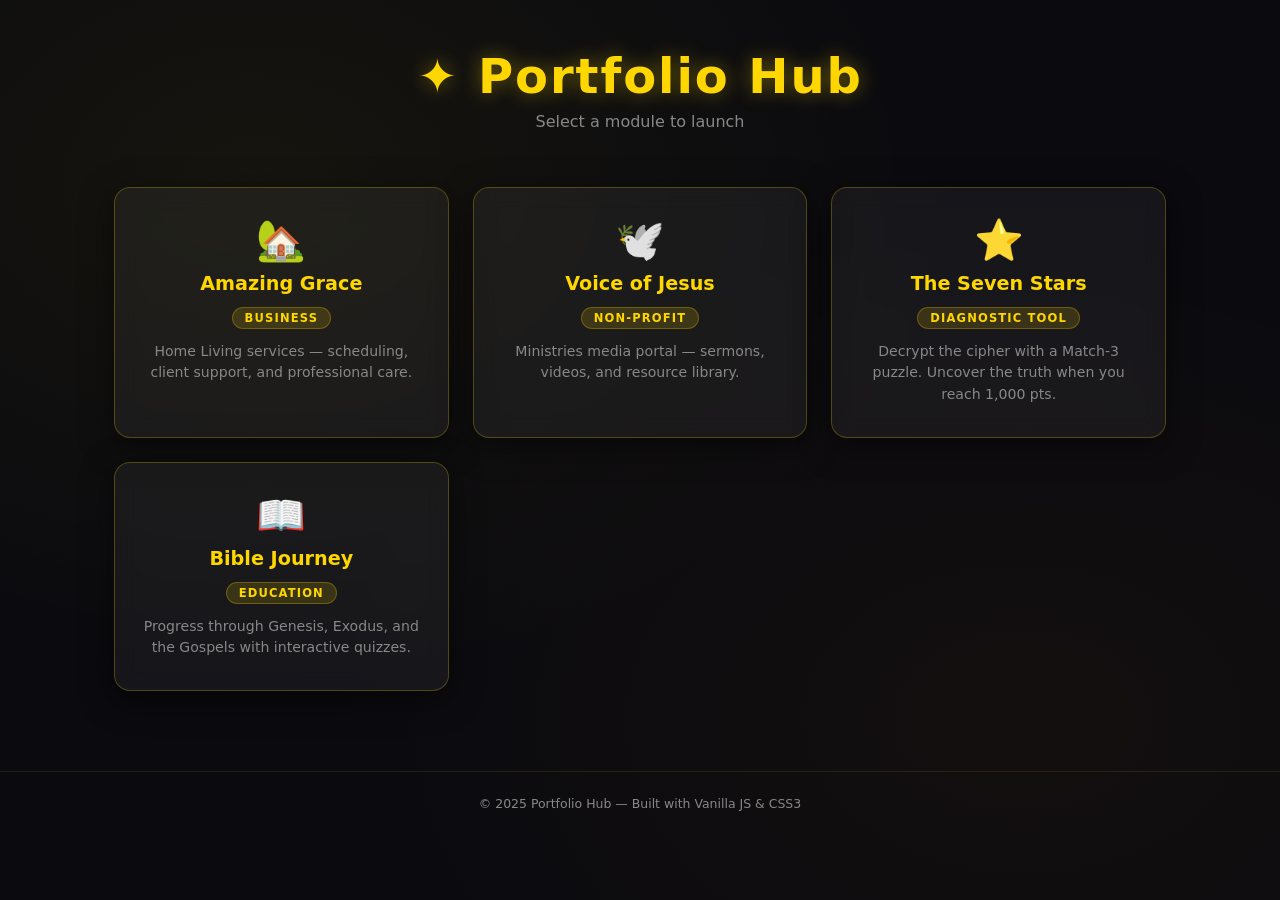
==== commit 11ffc546: "Add modular SPA Portfolio Hub with 4 sub-modules Agent-Logs-Url: https://github.com/NicholaiMM/gamif" ====
--- a/index.html
+++ b/index.html
@@ -1,609 +1,130 @@
 <!DOCTYPE html>
 <html lang="en">
 <head>
-    <meta charset="UTF-8">
-    <meta name="viewport" content="width=device-width, initial-scale=1.0, user-scalable=no">
-    <title>Nexus Arcade</title>
-    <meta name="description" content="Nexus Arcade – gamified learning platform for developers. Unlock nodes, earn XP, and level up your skills.">
+  <meta charset="UTF-8">
+  <meta name="viewport" content="width=device-width, initial-scale=1.0">
+  <title>Portfolio Hub</title>
+  <meta name="description" content="Portfolio Hub – Amazing Grace Home Living, Voice of Jesus Ministries, The Seven Stars, Bible Journey.">
+  <link rel="icon" href="./favicon.svg" type="image/svg+xml">
+  <link rel="stylesheet" href="./style.css">
+</head>
+<body>
 
-    <!-- Favicon -->
-    <link rel="icon" href="./favicon.svg" type="image/svg+xml">
-    <link rel="apple-touch-icon" href="./favicon.svg">
+  <!-- ── Header ──────────────────────────────────────── -->
+  <header class="hub-header">
+    <h1>✦ Portfolio Hub</h1>
+    <p>Select a module to launch</p>
+  </header>
 
-    <!-- PWA Manifest -->
-    <link rel="manifest" href="./manifest.json">
+  <!-- ── Card Grid ────────────────────────────────────── -->
+  <main class="hub-grid" role="main">
 
-    <!-- Theme & mobile-app meta -->
-    <meta name="theme-color" content="#020202">
-    <meta name="mobile-web-app-capable" content="yes">
-    <meta name="apple-mobile-web-app-capable" content="yes">
-    <meta name="apple-mobile-web-app-status-bar-style" content="black-translucent">
-    <meta name="apple-mobile-web-app-title" content="NexusArcade">
+    <div class="card" tabindex="0"
+         data-src="./home-living/index.html"
+         data-label="Amazing Grace Home Living"
+         aria-label="Open Amazing Grace Home Living module">
+      <div class="card-icon">🏡</div>
+      <div class="card-title">Amazing Grace</div>
+      <div class="card-tag">Business</div>
+      <p class="card-desc">Home Living services — scheduling, client support, and professional care.</p>
+    </div>
 
-    <!-- Open Graph -->
-    <meta property="og:title" content="Nexus Arcade">
-    <meta property="og:description" content="Gamified learning platform for developers.">
-    <meta property="og:type" content="website">
+    <div class="card" tabindex="0"
+         data-src="./ministries/index.html"
+         data-label="Voice of Jesus Ministries"
+         aria-label="Open Voice of Jesus Ministries module">
+      <div class="card-icon">🕊️</div>
+      <div class="card-title">Voice of Jesus</div>
+      <div class="card-tag">Non-Profit</div>
+      <p class="card-desc">Ministries media portal — sermons, videos, and resource library.</p>
+    </div>
 
-    <script src="https://cdn.tailwindcss.com"></script>
-    <link rel="preconnect" href="https://fonts.googleapis.com">
-    <link href="https://fonts.googleapis.com/css2?family=Inter:wght@400;700;900&display=swap" rel="stylesheet">
+    <div class="card" tabindex="0"
+         data-src="./mystery/index.html"
+         data-label="The Seven Stars – Diagnostic Tool"
+         aria-label="Open The Seven Stars diagnostic game">
+      <div class="card-icon">⭐</div>
+      <div class="card-title">The Seven Stars</div>
+      <div class="card-tag">Diagnostic Tool</div>
+      <p class="card-desc">Decrypt the cipher with a Match-3 puzzle. Uncover the truth when you reach 1,000 pts.</p>
+    </div>
 
-    <!-- Firebase Compat SDK -->
-    <script src="https://www.gstatic.com/firebasejs/10.12.0/firebase-app-compat.js"></script>
-    <script src="https://www.gstatic.com/firebasejs/10.12.0/firebase-auth-compat.js"></script>
-    <script src="https://www.gstatic.com/firebasejs/10.12.0/firebase-firestore-compat.js"></script>
+    <div class="card" tabindex="0"
+         data-src="./bible/index.html"
+         data-label="Bible Journey – Educational App"
+         aria-label="Open Bible Journey educational app">
+      <div class="card-icon">📖</div>
+      <div class="card-title">Bible Journey</div>
+      <div class="card-tag">Education</div>
+      <p class="card-desc">Progress through Genesis, Exodus, and the Gospels with interactive quizzes.</p>
+    </div>
 
-    <!-- React 18 -->
-    <script src="https://unpkg.com/react@18/umd/react.production.min.js"></script>
-    <script src="https://unpkg.com/react-dom@18/umd/react-dom.production.min.js"></script>
+  </main>
 
-    <!-- Lucide React Icons (UMD) -->
-    <script src="https://unpkg.com/lucide-react@0.309.0/dist/umd/lucide-react.min.js"></script>
+  <!-- ── Iframe Overlay ───────────────────────────────── -->
+  <div id="overlay" role="dialog" aria-modal="true" aria-label="App viewer">
+    <div class="overlay-bar">
+      <span class="overlay-title" id="overlay-label">Loading…</span>
+      <button class="overlay-close" id="overlay-close" aria-label="Close app viewer">✕ Close</button>
+    </div>
+    <iframe id="app-frame" title="App viewer" sandbox="allow-scripts allow-same-origin allow-forms"></iframe>
+  </div>
 
-    <style>
-        body { font-family: 'Inter', sans-serif; background: #020202; }
+  <!-- ── Footer ───────────────────────────────────────── -->
+  <footer class="hub-footer">
+    &copy; 2025 Portfolio Hub &mdash; Built with Vanilla JS &amp; CSS3
+  </footer>
 
-        .glass {
-            background: rgba(255, 255, 255, 0.03);
-            backdrop-filter: blur(20px);
-            -webkit-backdrop-filter: blur(20px);
-        }
+  <script>
+    (function () {
+      'use strict';
 
-        .custom-scroll::-webkit-scrollbar { width: 4px; }
-        .custom-scroll::-webkit-scrollbar-track { background: transparent; }
-        .custom-scroll::-webkit-scrollbar-thumb {
-            background: rgba(255, 255, 255, 0.1);
-            border-radius: 4px;
-        }
+      const overlay = document.getElementById('overlay');
+      const frame   = document.getElementById('app-frame');
+      const label   = document.getElementById('overlay-label');
+      const btnClose = document.getElementById('overlay-close');
 
-        .no-scrollbar::-webkit-scrollbar { display: none; }
-        .no-scrollbar { -ms-overflow-style: none; scrollbar-width: none; }
+      function openApp(src, appLabel) {
+        frame.src = src;
+        label.textContent = appLabel;
+        overlay.classList.add('active');
+        overlay.focus();
+        document.body.style.overflow = 'hidden';
+      }
 
-        @keyframes nexus-fade-in {
-            from { opacity: 0; transform: translateY(8px); }
-            to   { opacity: 1; transform: translateY(0); }
-        }
-        @keyframes nexus-zoom-in {
-            from { opacity: 0; transform: scale(0.96); }
-            to   { opacity: 1; transform: scale(1); }
-        }
-        @keyframes nexus-pulse {
-            0%, 100% { opacity: 0.4; transform: scale(0.92); }
-            50%       { opacity: 1;   transform: scale(1.08); }
-        }
-        .animate-in.fade-in  { animation: nexus-fade-in 0.3s ease-out both; }
-        .animate-in.zoom-in  { animation: nexus-zoom-in 0.3s ease-out both; }
+      function closeApp() {
+        overlay.classList.remove('active');
+        frame.src = '';
+        document.body.style.overflow = '';
+      }
 
-        /* Accessible focus ring */
-        button:focus-visible, a:focus-visible, input:focus-visible {
-            outline: 2px solid rgba(59,130,246,0.9);
-            outline-offset: 2px;
-            border-radius: 6px;
-        }
+      // Card clicks / keyboard
+      document.querySelectorAll('.card').forEach(card => {
+        card.addEventListener('click', () => {
+          openApp(card.dataset.src, card.dataset.label);
+        });
+        card.addEventListener('keydown', e => {
+          if (e.key === 'Enter' || e.key === ' ') {
+            e.preventDefault();
+            openApp(card.dataset.src, card.dataset.label);
+          }
+        });
+      });
 
-        /* Loading splash */
-        #splash {
-            position: fixed; inset: 0; background: #020202;
-            display: flex; flex-direction: column;
-            align-items: center; justify-content: center; gap: 16px;
-            z-index: 9999; pointer-events: none;
-            transition: opacity 0.4s ease;
-        }
-        #splash.hidden { opacity: 0; }
-        #splash svg { animation: nexus-pulse 1.4s ease-in-out infinite; }
-        #splash span {
-            color: #3b82f6; font-family: sans-serif; font-size: 9px;
-            font-weight: 900; letter-spacing: 0.4em; text-transform: uppercase;
-        }
-    </style>
-</head>
-<body class="overflow-hidden">
-    <!-- Loading splash – hidden once React mounts -->
-    <div id="splash" aria-hidden="true">
-        <svg xmlns="http://www.w3.org/2000/svg" width="56" height="56" viewBox="0 0 24 24">
-            <defs>
-                <radialGradient id="sg" cx="50%" cy="50%" r="60%">
-                    <stop offset="0%" stop-color="#fbbf24"/>
-                    <stop offset="100%" stop-color="#3b82f6"/>
-                </radialGradient>
-            </defs>
-            <path fill="url(#sg)" d="M12 2l3.09 6.26L22 9.27l-5 4.87 1.18 6.88L12 17.77l-6.18 3.25L7 14.14 2 9.27l6.91-1.01L12 2z"/>
-        </svg>
-        <span>Nexus Arcade</span>
-    </div>
-    <div id="root"></div>
+      // Close button
+      btnClose.addEventListener('click', closeApp);
 
-    <!-- App-level globals (replace with real Firebase config for production) -->
-    <script>
-        window.__firebase_config = JSON.stringify({
-            apiKey: "AIzaSyDemo-GamifiedLearning",
-            authDomain: "gamifiedlearning-demo.firebaseapp.com",
-            projectId: "gamifiedlearning-demo",
-            storageBucket: "gamifiedlearning-demo.appspot.com",
-            messagingSenderId: "000000000000",
-            appId: "1:000000000000:web:0000000000000000"
-        });
-        window.__app_id = 'nexus-v12-9';
-        window.__initial_auth_token = null;
-    </script>
+      // Escape key
+      document.addEventListener('keydown', e => {
+        if (e.key === 'Escape' && overlay.classList.contains('active')) closeApp();
+      });
 
-    <script>
-        // ─── React hooks ──────────────────────────────────────────────────────────
-        const { useState, useEffect, useRef } = React;
-        const e = React.createElement;
+      // Click outside iframe bar
+      overlay.addEventListener('click', e => {
+        if (e.target === overlay) closeApp();
+      });
+    }());
+  </script>
 
-        // ─── Lucide icons ─────────────────────────────────────────────────────────
-        const {
-            MapPin, Zap, Rocket, Star, Unlock,
-            BatteryFull, AlertTriangle, CheckCircle2, Download,
-            Layout, Code2, FileText, User, TerminalSquare,
-            Home, Heart, ExternalLink,
-            Map: MapIcon, Terminal: TermIcon
-        } = LucideReact;
-
-        // ─── Firebase (compat) ────────────────────────────────────────────────────
-        let firebaseApp, auth, db;
-        try {
-            const firebaseConfig = JSON.parse(window.__firebase_config);
-            firebaseApp = firebase.initializeApp(firebaseConfig);
-            auth = firebase.auth(firebaseApp);
-            db   = firebase.firestore(firebaseApp);
-        } catch (err) {
-            console.warn('Firebase init skipped:', err.message);
-        }
-
-        // ─── SovereignStar ────────────────────────────────────────────────────────
-        const SovereignStar = ({ size = 24, color = "#fbbf24", glow = true, className = "" }) => {
-            const filter = glow ? `drop-shadow(0 0 10px ${color}80)` : 'none';
-            return e('svg', { width: size, height: size, viewBox: "0 0 24 24", fill: color, style: { filter }, className },
-                e('path', { d: "M12 2l3.09 6.26L22 9.27l-5 4.87 1.18 6.88L12 17.77l-6.18 3.25L7 14.14 2 9.27l6.91-1.01L12 2z" })
-            );
-        };
-
-        // ─── NavBtn ───────────────────────────────────────────────────────────────
-        const NavBtn = ({ active, icon: Icon, label, onClick }) =>
-            e('button', {
-                onClick,
-                className: `flex flex-col items-center gap-1 px-4 py-2 transition-all rounded-2xl ${active ? 'text-white' : 'text-slate-600'}`
-            },
-                e(Icon, { size: 20, className: active ? 'text-blue-400' : '' }),
-                e('span', { className: "text-[7px] font-black uppercase tracking-widest" }, label)
-            );
-
-        // ─── App ──────────────────────────────────────────────────────────────────
-        const App = () => {
-            const [view,            setView]            = useState('overworld');
-            const [user,            setUser]            = useState(null);
-            const [points,          setPoints]          = useState(7200);
-            const [battery,         setBattery]         = useState(null);
-            const [unlockedNodes,   setUnlockedNodes]   = useState(['tpa_node', 'matrix_node', 'homeliving_node', 'ministry_node']);
-            const [certificates,    setCertificates]    = useState([]);
-            const [terminalHistory, setTerminalHistory] = useState([
-                '[ARCADE OS] Terminal initialized.',
-                'Type "help" for commands.'
-            ]);
-            const [termInput,       setTermInput]       = useState('');
-            const [installPrompt,   setInstallPrompt]   = useState(null);
-
-            const terminalRef = useRef(null);
-            const identity    = "GUARDIAN_82";
-
-            // ── Arcade node map ──────────────────────────────────────────────────
-            const arcadeNodes = [
-                { id: 'tpa_node',      name: 'Tampa HQ',       x: '20%', y: '40%', type: 'hub',      icon: MapPin  },
-                { id: 'matrix_node',   name: 'Matrix Match',   x: '45%', y: '30%', type: 'game',     icon: Zap     },
-                { id: 'neon_node',     name: 'Neon Leap',      x: '70%', y: '50%', type: 'game',     icon: Rocket  },
-                { id: 'mystery_node',  name: 'Seven Stars',    x: '50%', y: '75%', type: 'mystery',  icon: Star    },
-                { id: 'future_node',   name: 'Locked Shard',   x: '80%', y: '20%', type: 'locked',   icon: Unlock  },
-                { id: 'homeliving_node', name: 'Home Living',  x: '15%', y: '70%', type: 'portal',   icon: Home    },
-                { id: 'ministry_node', name: 'Ministries',     x: '72%', y: '80%', type: 'portal',   icon: Heart   }
-            ];
-
-            // ── Firebase auth ────────────────────────────────────────────────────
-            useEffect(() => {
-                if (!auth) return;
-                const initAuth = async () => {
-                    try {
-                        if (window.__initial_auth_token) {
-                            await auth.signInWithCustomToken(window.__initial_auth_token);
-                        } else {
-                            await auth.signInAnonymously();
-                        }
-                    } catch (err) {
-                        console.warn('Auth:', err.message);
-                    }
-                };
-                initAuth();
-                const unsub = auth.onAuthStateChanged(setUser);
-                return () => unsub();
-            }, []);
-
-            // ── Battery API (progressive enhancement – deprecated in some browsers) ──
-            useEffect(() => {
-                if (!navigator.getBattery) return;
-                navigator.getBattery().then(bat => {
-                    const update = () => setBattery(Math.round(bat.level * 100));
-                    update();
-                    bat.addEventListener('levelchange', update);
-                    return () => bat.removeEventListener('levelchange', update);
-                });
-            }, []);
-
-            // ── PWA install prompt ───────────────────────────────────────────────
-            useEffect(() => {
-                const handler = (e) => { e.preventDefault(); setInstallPrompt(e); };
-                window.addEventListener('beforeinstallprompt', handler);
-                return () => window.removeEventListener('beforeinstallprompt', handler);
-            }, []);
-
-            // ── Hide loading splash once React has mounted ───────────────────────
-            useEffect(() => {
-                const splash = document.getElementById('splash');
-                if (splash) {
-                    splash.classList.add('hidden');
-                    setTimeout(() => { if (splash.parentNode) splash.parentNode.removeChild(splash); }, 450);
-                }
-            }, []);
-
-            // ── Auto-scroll terminal ─────────────────────────────────────────────
-            useEffect(() => {
-                if (terminalRef.current) {
-                    terminalRef.current.scrollTop = terminalRef.current.scrollHeight;
-                }
-            }, [terminalHistory]);
-
-            // ── Terminal helpers ─────────────────────────────────────────────────
-            const logTerm = (msg) => setTerminalHistory(prev => [...prev, `> ${msg}`]);
-
-            const runCommand = (cmd) => {
-                const clean = cmd.toLowerCase().trim();
-                if (!clean) return;
-                logTerm(clean);
-                switch (clean) {
-                    case 'help':
-                        logTerm("Commands: stats, map, unlock, clear, bio, whoami");
-                        break;
-                    case 'stats':
-                        logTerm(`Points: ${points} | Nodes: ${unlockedNodes.length} | Battery: ${battery !== null ? battery + '%' : 'N/A'}`);
-                        break;
-                    case 'map':
-                        setView('overworld');
-                        logTerm("Switching to Overworld view...");
-                        break;
-                    case 'clear':
-                        setTerminalHistory(['[ARCADE OS] Terminal Reset.']);
-                        break;
-                    case 'whoami':
-                        logTerm("Guardian 82 // Efficiency Architect // Stellara Candidate");
-                        break;
-                    case 'bio':
-                        logTerm("Managing technical debt through Stellara-inspired automation.");
-                        break;
-                    case 'unlock':
-                        unlockFeature('neon_node');
-                        break;
-                    default:
-                        logTerm(`Command not recognized: ${clean}`);
-                }
-                setTermInput('');
-            };
-
-            const unlockFeature = (id) => {
-                if (!unlockedNodes.includes(id)) {
-                    setUnlockedNodes(prev => [...prev, id]);
-                    setCertificates(prev => [...prev, `Cert_${id.toUpperCase()}`]);
-                    setPoints(prev => prev + 500);
-                    logTerm(`SECURITY ALERT: Node ${id} successfully unlocked.`);
-                }
-            };
-
-            const handleInstall = () => {
-                if (!installPrompt) return;
-                installPrompt.prompt();
-                installPrompt.userChoice.then(() => setInstallPrompt(null));
-            };
-
-            // ── View: Overworld Map ──────────────────────────────────────────────
-            const OverworldMap = () =>
-                e('div', { className: "flex-1 relative bg-slate-950 overflow-hidden flex flex-col items-center justify-center p-4" },
-                    e('div', {
-                        className: "absolute inset-0 opacity-10 pointer-events-none",
-                        style: { backgroundImage: 'radial-gradient(#3b82f6 1px, transparent 1px)', backgroundSize: '40px 40px' }
-                    }),
-                    e('div', { className: "relative w-full max-w-lg aspect-square bg-blue-900/5 border border-blue-500/20 rounded-[4rem] shadow-[0_0_100px_rgba(30,58,138,0.3)]" },
-                        e('h2', { className: "absolute top-8 left-0 right-0 text-center text-blue-400 font-black uppercase text-xs tracking-[0.5em]" },
-                            "Stellara_Matrix_Map"
-                        ),
-                        ...arcadeNodes.map(node => {
-                            const isUnlocked = unlockedNodes.includes(node.id) || node.type === 'hub';
-                            const NodeIcon   = node.icon;
-                            const handleClick = () => {
-                                if (!isUnlocked) { logTerm("Node is encrypted."); return; }
-                                if (node.type === 'hub')           setView('workspace');
-                                else if (node.type === 'mystery')  setView('downloads');
-                                else if (node.type === 'portal')   window.location.href = node.id === 'homeliving_node' ? './home-living/' : './ministries/';
-                                else                               setView('terminal');
-                            };
-                            return e('div', {
-                                key: node.id,
-                                className: "absolute transform -translate-x-1/2 -translate-y-1/2 transition-all duration-700 cursor-pointer",
-                                style: { left: node.x, top: node.y },
-                                onClick: handleClick
-                            },
-                                e('div', { className: "relative flex flex-col items-center group" },
-                                    e('div', { className: `w-12 h-12 rounded-2xl flex items-center justify-center border-2 transition-all ${isUnlocked ? (node.type === 'portal' ? 'bg-black border-amber-500 shadow-[0_0_20px_#f59e0b40] scale-110' : 'bg-black border-blue-500 shadow-[0_0_20px_#3b82f640] scale-110') : 'bg-slate-900 border-white/5 opacity-40 scale-90 grayscale'}` },
-                                        node.id === 'mystery_node'
-                                            ? e(SovereignStar, { size: 24, color: isUnlocked ? "#fbbf24" : "#475569" })
-                                            : e(NodeIcon, { size: 22, className: isUnlocked ? (node.type === 'portal' ? 'text-amber-400' : 'text-blue-400') : 'text-slate-600' })
-                                    ),
-                                    e('span', { className: `mt-2 text-[8px] font-black uppercase tracking-widest whitespace-nowrap px-2 py-1 rounded bg-black/80 border border-white/5 ${isUnlocked ? 'text-white' : 'text-slate-700'}` },
-                                        node.name
-                                    ),
-                                    isUnlocked && e('div', { className: "absolute -top-1 -right-1 w-3 h-3 bg-emerald-500 rounded-full animate-ping pointer-events-none" })
-                                )
-                            );
-                        })
-                    ),
-                    e('div', { className: "mt-8 flex gap-4 overflow-x-auto w-full px-4 no-scrollbar" },
-                        e('div', { className: "flex-shrink-0 w-40 glass p-4 rounded-3xl border border-white/5 space-y-2" },
-                            e('span', { className: "text-[8px] text-slate-500 uppercase font-black tracking-widest" }, "Active_Telemetry"),
-                            e('div', { className: "flex justify-between items-end" },
-                                e('span', { className: "text-xl font-black text-white" }, points),
-                                e('span', { className: "text-[9px] text-emerald-500 font-bold mb-1" }, "XP")
-                            )
-                        ),
-                        e('div', { className: "flex-shrink-0 w-40 glass p-4 rounded-3xl border border-white/5 space-y-2" },
-                            e('span', { className: "text-[8px] text-slate-500 uppercase font-black tracking-widest" }, "Mystery_Progress"),
-                            e('div', { className: "flex justify-between items-end" },
-                                e('span', { className: "text-xl font-black text-white" }, `${Math.round((unlockedNodes.length / arcadeNodes.length) * 100)}%`),
-                                e('span', { className: "text-[9px] text-blue-500 font-bold mb-1" }, "SYNC")
-                            )
-                        )
-                    )
-                );
-
-            // ── View: Arcade Terminal ────────────────────────────────────────────
-            const ArcadeTerminal = () =>
-                e('div', { className: "flex-1 flex flex-col p-4 md:p-8 space-y-4 animate-in fade-in pb-32" },
-                    e('div', { className: "flex items-center gap-3 mb-2" },
-                        e(TerminalSquare, { size: 20, className: "text-emerald-500" }),
-                        e('h2', { className: "text-white font-black uppercase text-sm tracking-[0.2em]" }, "Arcade_Terminal_v1.0")
-                    ),
-                    e('div', { className: "flex-1 bg-black/80 rounded-[2.5rem] border border-white/10 p-6 font-mono text-[11px] flex flex-col shadow-2xl backdrop-blur-xl" },
-                        e('div', { ref: terminalRef, className: "flex-1 overflow-y-auto custom-scroll space-y-1 mb-4 pr-2" },
-                            ...terminalHistory.map((line, i) =>
-                                e('div', { key: i, className: line.startsWith('>') ? 'text-blue-400' : 'text-emerald-500/80 italic' }, line)
-                            )
-                        ),
-                        e('div', { className: "flex items-center gap-3 border-t border-white/10 pt-4" },
-                            e('span', { className: "text-blue-500 font-black uppercase" }, "Guardian@Nexus:~$"),
-                            e('input', {
-                                autoFocus: true,
-                                value: termInput,
-                                onChange: (ev) => setTermInput(ev.target.value),
-                                onKeyDown: (ev) => ev.key === 'Enter' && runCommand(termInput),
-                                className: "flex-1 bg-transparent border-none outline-none text-white font-mono",
-                                placeholder: "..."
-                            })
-                        )
-                    ),
-                    e('div', { className: "grid grid-cols-2 gap-4" },
-                        e('button', {
-                            onClick: () => runCommand('stats'),
-                            className: "p-4 bg-white/5 rounded-2xl text-[9px] font-black uppercase border border-white/5 text-slate-400 active:bg-blue-600 active:text-black"
-                        }, "Run_Stats"),
-                        e('button', {
-                            onClick: () => runCommand('map'),
-                            className: "p-4 bg-white/5 rounded-2xl text-[9px] font-black uppercase border border-white/5 text-slate-400 active:bg-blue-600 active:text-black"
-                        }, "Open_Map")
-                    )
-                );
-
-            // ── View: Downloads / Vault ──────────────────────────────────────────
-            const DownloadsView = () =>
-                e('div', { className: "flex-1 p-8 overflow-y-auto custom-scroll animate-in fade-in pb-32" },
-                    e('h2', { className: "text-4xl font-black text-white uppercase tracking-tighter mb-12" }, "Vault_Downloads"),
-                    e('div', { className: "grid grid-cols-1 gap-6" },
-                        certificates.length > 0
-                            ? certificates.map((cert, i) =>
-                                e('div', { key: i, className: "p-8 bg-slate-900/40 rounded-[2.5rem] border border-emerald-500/20 flex items-center justify-between group" },
-                                    e('div', { className: "flex items-center gap-6" },
-                                        e('div', { className: "w-14 h-14 bg-emerald-500/10 rounded-2xl flex items-center justify-center border border-emerald-500/20" },
-                                            e(CheckCircle2, { size: 28, className: "text-emerald-500" })
-                                        ),
-                                        e('div', null,
-                                            e('h4', { className: "text-xl font-black text-white uppercase" }, cert),
-                                            e('p', { className: "text-[9px] text-slate-500 font-bold uppercase tracking-widest" }, "Sovereign Proficiency Shard")
-                                        )
-                                    ),
-                                    e('button', { className: "w-12 h-12 bg-emerald-600 text-black rounded-xl flex items-center justify-center active:scale-90 transition-all" },
-                                        e(Download, { size: 20 })
-                                    )
-                                )
-                            )
-                            : e('div', { className: "text-center p-20 glass rounded-[3rem] border border-dashed border-white/10" },
-                                e(AlertTriangle, { size: 48, className: "text-slate-800 mx-auto mb-6" }),
-                                e('p', { className: "text-xs text-slate-600 uppercase font-black tracking-widest" }, "No Certificates Unlocked"),
-                                e('button', {
-                                    onClick: () => unlockFeature('mystery_node'),
-                                    className: "mt-6 text-[10px] text-blue-500 font-black uppercase hover:underline"
-                                }, "Force_Sync_Certificates?")
-                            )
-                    )
-                );
-
-            // ── View: Profile ────────────────────────────────────────────────────
-            const ProfileView = () =>
-                e('div', { className: "flex-1 p-8 overflow-y-auto custom-scroll animate-in zoom-in pb-32" },
-                    e('div', { className: "max-w-xl mx-auto space-y-10" },
-                        e('div', { className: "flex flex-col items-center space-y-6" },
-                            e('div', { className: "w-36 h-36 bg-slate-950 rounded-[3rem] flex items-center justify-center border-2 border-amber-500/30 shadow-[0_0_60px_#fbbf2415]" },
-                                e(SovereignStar, { size: 72 })
-                            ),
-                            e('div', { className: "text-center space-y-2" },
-                                e('h2', { className: "text-5xl font-black text-white uppercase tracking-tighter leading-none" }, identity),
-                                e('span', { className: "text-[10px] text-amber-500 font-black uppercase tracking-[0.4em]" }, "Sovereign Nucleus")
-                            )
-                        ),
-                        e('div', { className: "bg-slate-900/40 p-10 rounded-[3rem] border border-white/5 space-y-8 shadow-2xl" },
-                            e('div', { className: "space-y-4" },
-                                e('span', { className: "text-[8px] text-slate-600 font-black uppercase tracking-widest" }, "Efficiency Architect Shard"),
-                                e('p', { className: "text-xs text-slate-300 italic leading-relaxed font-bold" }, "Collaborative Infrastructure Re-engineering."),
-                                e('p', { className: "text-[11px] text-slate-500 leading-relaxed italic" }, "Managing technical debt through Stellara-inspired automation. Championing mobile-first usability for field nodes.")
-                            ),
-                            e('div', { className: "grid grid-cols-2 gap-4" },
-                                e('div', { className: "p-5 bg-black/40 rounded-3xl border border-white/5 text-center" },
-                                    e('span', { className: "text-[8px] text-slate-600 font-black uppercase block mb-1" }, "Local Node"),
-                                    e('span', { className: "text-[10px] text-white font-bold uppercase" }, "Tampa / B10")
-                                ),
-                                e('div', { className: "p-5 bg-black/40 rounded-3xl border border-white/5 text-center" },
-                                    e('span', { className: "text-[8px] text-slate-600 font-black uppercase block mb-1" }, "Arcade Rank"),
-                                    e('span', { className: "text-[10px] text-white font-bold uppercase" }, "S-Class")
-                                )
-                            )
-                        )
-                    )
-                );
-
-            // ── View: Workspace / DevOps Studio ─────────────────────────────────
-            const WorkspaceView = () =>
-                e('div', { className: "flex-1 p-8 overflow-y-auto custom-scroll animate-in fade-in pb-32" },
-                    e('h2', { className: "text-3xl font-black text-white uppercase mb-8" }, "DevOps_Studio"),
-                    e('div', { className: "grid grid-cols-1 md:grid-cols-2 gap-6" },
-                        e('div', { className: "bg-slate-900/40 p-8 rounded-[3rem] border border-white/5 space-y-6 shadow-2xl" },
-                            e('div', { className: "flex items-center gap-3" },
-                                e(Layout, { size: 18, className: "text-amber-500" }),
-                                e('span', { className: "text-[10px] font-black uppercase tracking-[0.3em] text-white" }, "Handshake_Tools")
-                            ),
-                            e('div', { className: "grid grid-cols-2 gap-3" },
-                                e('a', {
-                                    href: "https://script.google.com/",
-                                    target: "_blank",
-                                    rel: "noopener noreferrer",
-                                    className: "p-4 bg-black/40 rounded-2xl border border-white/5 hover:border-blue-500/30 flex items-center gap-3 transition-all"
-                                },
-                                    e(Code2, { size: 16, className: "text-slate-400" }),
-                                    e('span', { className: "text-[9px] font-black text-white uppercase" }, "Apps Script")
-                                ),
-                                e('a', {
-                                    href: "https://sites.google.com/",
-                                    target: "_blank",
-                                    rel: "noopener noreferrer",
-                                    className: "p-4 bg-black/40 rounded-2xl border border-white/5 hover:border-blue-500/30 flex items-center gap-3 transition-all"
-                                },
-                                    e(Layout, { size: 16, className: "text-slate-400" }),
-                                    e('span', { className: "text-[9px] font-black text-white uppercase" }, "Google Sites")
-                                )
-                            )
-                        ),
-                        e('div', { className: "bg-slate-900/40 p-8 rounded-[3rem] border border-white/5 space-y-6" },
-                            e('div', { className: "flex items-center gap-3" },
-                                e(FileText, { size: 18, className: "text-blue-500" }),
-                                e('span', { className: "text-[10px] font-black uppercase tracking-[0.3em] text-white" }, "Resources")
-                            ),
-                            e('a', {
-                                href: "https://docs.google.com/document/d/1Md7lJvMgfmIgyqhg_uIc792TLI98rWkWDIRnqFm0vJk/edit",
-                                target: "_blank",
-                                rel: "noopener noreferrer",
-                                className: "p-4 bg-black/40 rounded-2xl border border-white/5 hover:border-blue-500/30 flex items-start gap-3 transition-all"
-                            },
-                                e(FileText, { size: 16, className: "text-slate-400 mt-0.5 flex-shrink-0" }),
-                                e('div', null,
-                                    e('p', { className: "text-[9px] font-black text-white uppercase" }, "Master_Resume.md"),
-                                    e('p', { className: "text-[8px] text-slate-500 mt-1" }, "Team-based efficiency calibrated.")
-                                )
-                            )
-                        )
-                    ),
-
-                    /* ── Portal Launcher ─────────────────────────────────── */
-                    e('h3', { className: "text-[10px] font-black text-slate-500 uppercase tracking-[0.4em] mt-10 mb-5" }, "Portals"),
-                    e('div', { className: "grid grid-cols-1 md:grid-cols-2 gap-6" },
-                        e('a', {
-                            href: "./home-living/",
-                            className: "group bg-gradient-to-br from-amber-950/40 to-amber-900/20 p-8 rounded-[3rem] border border-amber-500/20 hover:border-amber-500/50 flex items-start gap-5 transition-all shadow-2xl"
-                        },
-                            e('div', { className: "w-14 h-14 bg-amber-500/10 rounded-2xl flex items-center justify-center border border-amber-500/20 flex-shrink-0 group-hover:bg-amber-500/20 transition-all" },
-                                e(Home, { size: 26, className: "text-amber-400" })
-                            ),
-                            e('div', null,
-                                e('p', { className: "text-[10px] font-black uppercase tracking-[0.3em] text-amber-500 mb-1" }, "Portal"),
-                                e('p', { className: "text-sm font-black text-white mb-1" }, "Amazing Grace"),
-                                e('p', { className: "text-[8px] text-slate-500 uppercase tracking-widest" }, "Home Living"),
-                                e('p', { className: "text-[10px] text-slate-400 mt-2 leading-relaxed" }, "Curated home décor, living tips, and product picks.")
-                            )
-                        ),
-                        e('a', {
-                            href: "./ministries/",
-                            className: "group bg-gradient-to-br from-blue-950/40 to-indigo-900/20 p-8 rounded-[3rem] border border-blue-500/20 hover:border-blue-500/50 flex items-start gap-5 transition-all shadow-2xl"
-                        },
-                            e('div', { className: "w-14 h-14 bg-blue-500/10 rounded-2xl flex items-center justify-center border border-blue-500/20 flex-shrink-0 group-hover:bg-blue-500/20 transition-all" },
-                                e(Heart, { size: 26, className: "text-blue-400" })
-                            ),
-                            e('div', null,
-                                e('p', { className: "text-[10px] font-black uppercase tracking-[0.3em] text-blue-500 mb-1" }, "Portal"),
-                                e('p', { className: "text-sm font-black text-white mb-1" }, "Voice of Jesus"),
-                                e('p', { className: "text-[8px] text-slate-500 uppercase tracking-widest" }, "Ministries"),
-                                e('p', { className: "text-[10px] text-slate-400 mt-2 leading-relaxed" }, "Worship, outreach, prayer, and community faith.")
-                            )
-                        )
-                    )
-                );
-
-            // ── Root render ──────────────────────────────────────────────────────
-            return e('div', { className: "fixed inset-0 bg-[#020202] text-slate-400 flex flex-col selection:bg-blue-500/30 overflow-hidden font-sans" },
-
-                /* HUD HEADER */
-                e('nav', { className: "h-14 border-b border-white/5 bg-black/95 flex items-center justify-between px-6 z-[80] backdrop-blur-2xl flex-shrink-0" },
-                    e('div', { className: "flex items-center gap-3 cursor-pointer", onClick: () => setView('overworld') },
-                        e(SovereignStar, { size: 22 }),
-                        e('h1', { className: "text-white font-black text-[10px] uppercase tracking-[0.2em]" }, "Nexus_Arcade")
-                    ),
-                    e('div', { className: "flex items-center gap-3" },
-                        installPrompt && e('button', {
-                            onClick: handleInstall,
-                            className: "bg-blue-600 hover:bg-blue-500 active:scale-95 text-white px-3 py-1 rounded-full text-[9px] font-black uppercase tracking-widest transition-all"
-                        }, "Install App"),
-                        e('div', { className: "bg-white/5 px-3 py-1 rounded-full border border-white/10 flex items-center gap-2" },
-                            e(BatteryFull, { size: 12, className: "text-emerald-500" }),
-                            e('span', { className: "text-[10px] font-black text-white font-mono" }, `${battery !== null ? battery : '--'}%`)
-                        )
-                    )
-                ),
-
-                /* VIEWPORT */
-                e('main', { className: "flex-1 relative flex overflow-hidden w-full" },
-                    view === 'overworld'                       && e(OverworldMap),
-                    (view === 'terminal' || view === 'arcade') && e(ArcadeTerminal),
-                    view === 'downloads'                       && e(DownloadsView),
-                    view === 'profile'                         && e(ProfileView),
-                    view === 'workspace'                       && e(WorkspaceView)
-                ),
-
-                /* NAVIGATION DOCK (Thumb-Safe) */
-                e('div', { className: "h-20 border-t border-white/5 bg-black/95 flex items-center justify-around px-4 z-[80] backdrop-blur-2xl flex-shrink-0" },
-                    e(NavBtn, { active: view === 'overworld',                      icon: MapIcon,  label: "Map",      onClick: () => setView('overworld') }),
-                    e(NavBtn, { active: view === 'terminal' || view === 'arcade',  icon: TermIcon, label: "Terminal", onClick: () => setView('terminal')  }),
-                    e(NavBtn, { active: view === 'downloads',                      icon: Download, label: "Vault",    onClick: () => setView('downloads') }),
-                    e(NavBtn, { active: view === 'profile',                        icon: User,     label: "Profile",  onClick: () => setView('profile')   })
-                )
-            );
-        };
-
-        // ─── Mount ────────────────────────────────────────────────────────────────
-        const root = ReactDOM.createRoot(document.getElementById('root'));
-        root.render(React.createElement(App));
-    </script>
-
-    <!-- Service Worker registration -->
-    <script>
-        if ('serviceWorker' in navigator) {
-            window.addEventListener('load', () => {
-                navigator.serviceWorker.register('./sw.js')
-                    .catch(err => console.warn('SW registration failed:', err));
-            });
-        }
-    </script>
 </body>
 </html>
--- a/style.css
+++ b/style.css
@@ -0,0 +1,198 @@
+/* ============================================================
+   Portfolio Hub – Main Stylesheet
+   Design: Glassmorphic · Dark BG · #ffd700 Gold Accents
+   ============================================================ */
+
+*, *::before, *::after {
+  box-sizing: border-box;
+  margin: 0;
+  padding: 0;
+}
+
+:root {
+  --gold:        #ffd700;
+  --gold-dim:    #b89a00;
+  --bg:          #0a0a0f;
+  --surface:     rgba(255, 255, 255, 0.05);
+  --surface-hov: rgba(255, 215, 0, 0.08);
+  --border:      rgba(255, 215, 0, 0.25);
+  --text:        #e8e8e8;
+  --text-muted:  #888;
+  --radius:      16px;
+  --shadow:      0 8px 32px rgba(0, 0, 0, 0.5);
+  --blur:        blur(12px);
+}
+
+/* ── Base ───────────────────────────────────────────────── */
+html, body {
+  height: 100%;
+  font-family: 'Segoe UI', system-ui, -apple-system, sans-serif;
+  background: var(--bg);
+  color: var(--text);
+  overflow-x: hidden;
+}
+
+body {
+  background-image:
+    radial-gradient(ellipse at 20% 20%, rgba(255, 215, 0, 0.05) 0%, transparent 50%),
+    radial-gradient(ellipse at 80% 80%, rgba(255, 140, 0, 0.04) 0%, transparent 50%);
+  min-height: 100vh;
+}
+
+a {
+  color: var(--gold);
+  text-decoration: none;
+}
+a:hover { text-decoration: underline; }
+
+/* ── Header ─────────────────────────────────────────────── */
+.hub-header {
+  text-align: center;
+  padding: 3rem 1rem 1.5rem;
+}
+
+.hub-header h1 {
+  font-size: clamp(1.8rem, 5vw, 3rem);
+  font-weight: 700;
+  letter-spacing: 0.04em;
+  color: var(--gold);
+  text-shadow: 0 0 20px rgba(255, 215, 0, 0.4);
+}
+
+.hub-header p {
+  margin-top: 0.5rem;
+  color: var(--text-muted);
+  font-size: 1rem;
+}
+
+/* ── Hub Grid ───────────────────────────────────────────── */
+.hub-grid {
+  display: grid;
+  grid-template-columns: repeat(auto-fit, minmax(260px, 1fr));
+  gap: 1.5rem;
+  max-width: 1100px;
+  margin: 2rem auto;
+  padding: 0 1.5rem 3rem;
+}
+
+/* ── Card ───────────────────────────────────────────────── */
+.card {
+  background: var(--surface);
+  border: 1px solid var(--border);
+  border-radius: var(--radius);
+  backdrop-filter: var(--blur);
+  -webkit-backdrop-filter: var(--blur);
+  box-shadow: var(--shadow);
+  padding: 2rem 1.5rem;
+  cursor: pointer;
+  transition: transform 0.25s ease, background 0.25s ease, box-shadow 0.25s ease;
+  display: flex;
+  flex-direction: column;
+  align-items: center;
+  text-align: center;
+  gap: 0.75rem;
+  user-select: none;
+}
+
+.card:hover,
+.card:focus-visible {
+  background: var(--surface-hov);
+  box-shadow: 0 0 0 2px var(--gold), var(--shadow);
+  transform: translateY(-4px);
+  outline: none;
+}
+
+.card-icon {
+  font-size: 2.5rem;
+  line-height: 1;
+}
+
+.card-title {
+  font-size: 1.2rem;
+  font-weight: 600;
+  color: var(--gold);
+}
+
+.card-tag {
+  font-size: 0.72rem;
+  font-weight: 600;
+  letter-spacing: 0.1em;
+  text-transform: uppercase;
+  background: rgba(255, 215, 0, 0.15);
+  color: var(--gold);
+  border: 1px solid var(--border);
+  border-radius: 99px;
+  padding: 0.2rem 0.75rem;
+}
+
+.card-desc {
+  font-size: 0.88rem;
+  color: var(--text-muted);
+  line-height: 1.5;
+}
+
+/* ── Iframe Overlay ─────────────────────────────────────── */
+#overlay {
+  display: none;
+  position: fixed;
+  inset: 0;
+  background: rgba(0, 0, 0, 0.85);
+  backdrop-filter: blur(4px);
+  z-index: 1000;
+  flex-direction: column;
+  animation: fadeIn 0.2s ease;
+}
+
+#overlay.active {
+  display: flex;
+}
+
+@keyframes fadeIn {
+  from { opacity: 0; }
+  to   { opacity: 1; }
+}
+
+.overlay-bar {
+  display: flex;
+  align-items: center;
+  justify-content: space-between;
+  padding: 0.6rem 1.2rem;
+  background: rgba(10, 10, 15, 0.95);
+  border-bottom: 1px solid var(--border);
+  flex-shrink: 0;
+}
+
+.overlay-title {
+  font-size: 0.95rem;
+  font-weight: 600;
+  color: var(--gold);
+  letter-spacing: 0.03em;
+}
+
+.overlay-close {
+  background: none;
+  border: 1px solid var(--border);
+  border-radius: 8px;
+  color: var(--gold);
+  font-size: 1rem;
+  cursor: pointer;
+  padding: 0.3rem 0.8rem;
+  transition: background 0.2s;
+}
+.overlay-close:hover { background: rgba(255, 215, 0, 0.12); }
+
+#app-frame {
+  flex: 1;
+  width: 100%;
+  border: none;
+  background: var(--bg);
+}
+
+/* ── Footer ─────────────────────────────────────────────── */
+.hub-footer {
+  text-align: center;
+  padding: 1.5rem 1rem;
+  font-size: 0.78rem;
+  color: var(--text-muted);
+  border-top: 1px solid rgba(255, 215, 0, 0.1);
+}
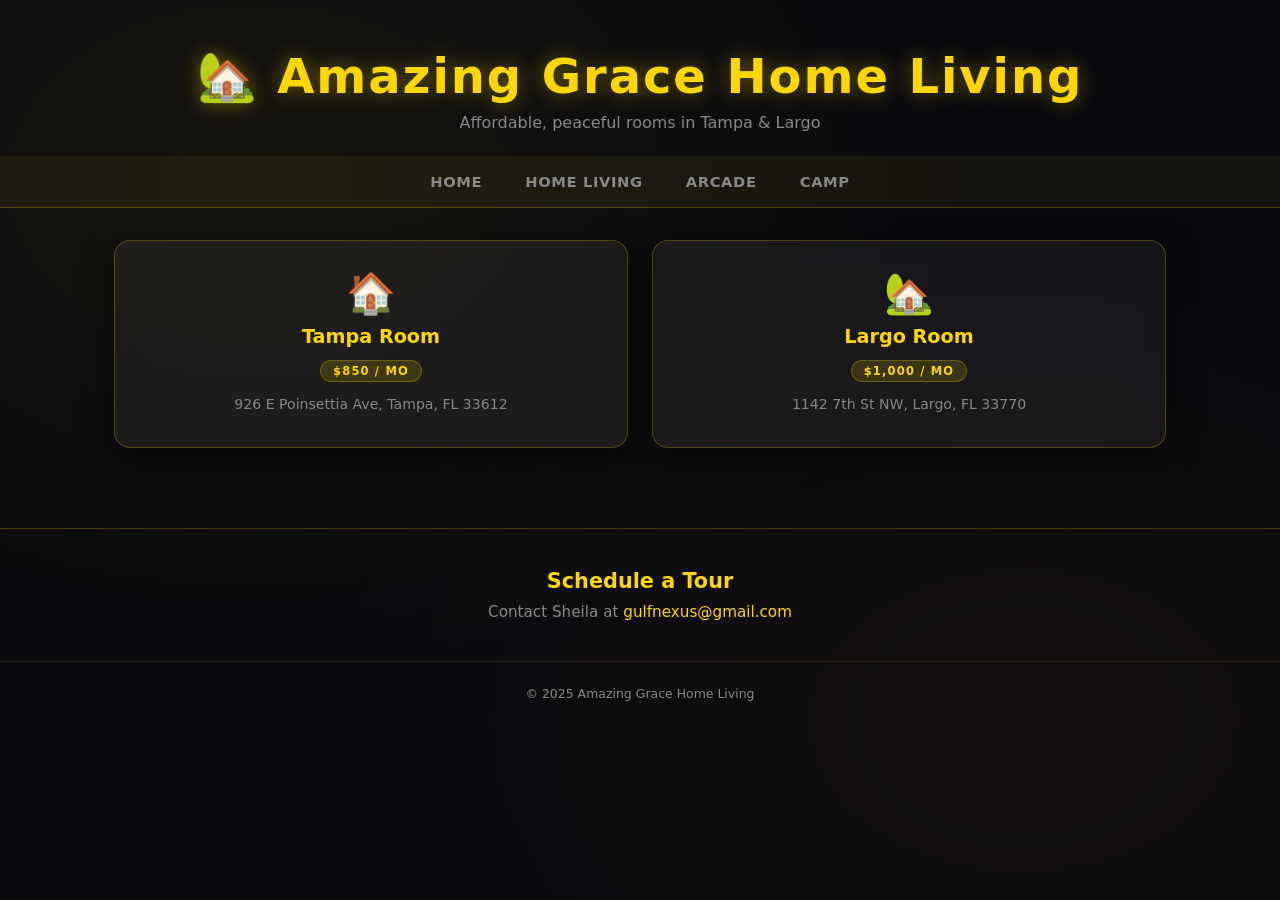
==== commit 77732df9: "Fix CSS path in home page: use relative paths and add navigation - Replace Portfolio Hub index.html " ====
--- a/index.html
+++ b/index.html
@@ -3,125 +3,79 @@
 <head>
   <meta charset="UTF-8">
   <meta name="viewport" content="width=device-width, initial-scale=1.0">
-  <title>Portfolio Hub</title>
-  <meta name="description" content="Portfolio Hub – Amazing Grace Home Living, Voice of Jesus Ministries, The Seven Stars, Bible Journey.">
-  <link rel="icon" href="./favicon.svg" type="image/svg+xml">
-  <link rel="stylesheet" href="./style.css">
+  <link rel="stylesheet" href="style.css">
+  <title>Amazing Grace Home Living</title>
+  <meta name="description" content="Affordable, peaceful rooms in Tampa &amp; Largo – Amazing Grace Home Living.">
+  <link rel="icon" href="favicon.svg" type="image/svg+xml">
+  <link rel="manifest" href="manifest.json">
 </head>
 <body>
 
   <!-- ── Header ──────────────────────────────────────── -->
   <header class="hub-header">
-    <h1>✦ Portfolio Hub</h1>
-    <p>Select a module to launch</p>
+    <h1>🏡 Amazing Grace Home Living</h1>
+    <p>Affordable, peaceful rooms in Tampa &amp; Largo</p>
   </header>
 
-  <!-- ── Card Grid ────────────────────────────────────── -->
+  <!-- ── Navigation ──────────────────────────────────── -->
+  <nav class="hub-nav" aria-label="Site navigation">
+    <a href="index.html">Home</a>
+    <a href="home-living/">Home Living</a>
+    <a href="arcade/">Arcade</a>
+    <a href="camp/">Camp</a>
+  </nav>
+
+  <!-- ── Room Cards ──────────────────────────────────── -->
   <main class="hub-grid" role="main">
 
     <div class="card" tabindex="0"
-         data-src="./home-living/index.html"
+         data-src="home-living/"
          data-label="Amazing Grace Home Living"
-         aria-label="Open Amazing Grace Home Living module">
-      <div class="card-icon">🏡</div>
-      <div class="card-title">Amazing Grace</div>
-      <div class="card-tag">Business</div>
-      <p class="card-desc">Home Living services — scheduling, client support, and professional care.</p>
+         aria-label="View Amazing Grace Home Living details">
+      <div class="card-icon">🏠</div>
+      <div class="card-title">Tampa Room</div>
+      <div class="card-tag">$850 / mo</div>
+      <p class="card-desc">926 E Poinsettia Ave, Tampa, FL 33612</p>
     </div>
 
     <div class="card" tabindex="0"
-         data-src="./ministries/index.html"
-         data-label="Voice of Jesus Ministries"
-         aria-label="Open Voice of Jesus Ministries module">
-      <div class="card-icon">🕊️</div>
-      <div class="card-title">Voice of Jesus</div>
-      <div class="card-tag">Non-Profit</div>
-      <p class="card-desc">Ministries media portal — sermons, videos, and resource library.</p>
-    </div>
-
-    <div class="card" tabindex="0"
-         data-src="./mystery/index.html"
-         data-label="The Seven Stars – Diagnostic Tool"
-         aria-label="Open The Seven Stars diagnostic game">
-      <div class="card-icon">⭐</div>
-      <div class="card-title">The Seven Stars</div>
-      <div class="card-tag">Diagnostic Tool</div>
-      <p class="card-desc">Decrypt the cipher with a Match-3 puzzle. Uncover the truth when you reach 1,000 pts.</p>
-    </div>
-
-    <div class="card" tabindex="0"
-         data-src="./bible/index.html"
-         data-label="Bible Journey – Educational App"
-         aria-label="Open Bible Journey educational app">
-      <div class="card-icon">📖</div>
-      <div class="card-title">Bible Journey</div>
-      <div class="card-tag">Education</div>
-      <p class="card-desc">Progress through Genesis, Exodus, and the Gospels with interactive quizzes.</p>
+         data-src="home-living/"
+         data-label="Amazing Grace Home Living – Largo"
+         aria-label="View Largo room details">
+      <div class="card-icon">🏡</div>
+      <div class="card-title">Largo Room</div>
+      <div class="card-tag">$1,000 / mo</div>
+      <p class="card-desc">1142 7th St NW, Largo, FL 33770</p>
     </div>
 
   </main>
 
-  <!-- ── Iframe Overlay ───────────────────────────────── -->
-  <div id="overlay" role="dialog" aria-modal="true" aria-label="App viewer">
-    <div class="overlay-bar">
-      <span class="overlay-title" id="overlay-label">Loading…</span>
-      <button class="overlay-close" id="overlay-close" aria-label="Close app viewer">✕ Close</button>
-    </div>
-    <iframe id="app-frame" title="App viewer" sandbox="allow-scripts allow-same-origin allow-forms"></iframe>
-  </div>
+  <!-- ── Schedule a Tour ─────────────────────────────── -->
+  <section class="hub-cta">
+    <h2>Schedule a Tour</h2>
+    <p>Contact Sheila at <a href="mailto:gulfnexus@gmail.com">gulfnexus@gmail.com</a></p>
+  </section>
 
   <!-- ── Footer ───────────────────────────────────────── -->
   <footer class="hub-footer">
-    &copy; 2025 Portfolio Hub &mdash; Built with Vanilla JS &amp; CSS3
+    &copy; 2025 Amazing Grace Home Living
   </footer>
 
   <script>
     (function () {
       'use strict';
 
-      const overlay = document.getElementById('overlay');
-      const frame   = document.getElementById('app-frame');
-      const label   = document.getElementById('overlay-label');
-      const btnClose = document.getElementById('overlay-close');
-
-      function openApp(src, appLabel) {
-        frame.src = src;
-        label.textContent = appLabel;
-        overlay.classList.add('active');
-        overlay.focus();
-        document.body.style.overflow = 'hidden';
-      }
-
-      function closeApp() {
-        overlay.classList.remove('active');
-        frame.src = '';
-        document.body.style.overflow = '';
-      }
-
-      // Card clicks / keyboard
+      // Card clicks navigate to sub-page
       document.querySelectorAll('.card').forEach(card => {
         card.addEventListener('click', () => {
-          openApp(card.dataset.src, card.dataset.label);
+          window.location.href = card.dataset.src;
         });
         card.addEventListener('keydown', e => {
           if (e.key === 'Enter' || e.key === ' ') {
             e.preventDefault();
-            openApp(card.dataset.src, card.dataset.label);
+            window.location.href = card.dataset.src;
           }
         });
-      });
-
-      // Close button
-      btnClose.addEventListener('click', closeApp);
-
-      // Escape key
-      document.addEventListener('keydown', e => {
-        if (e.key === 'Escape' && overlay.classList.contains('active')) closeApp();
-      });
-
-      // Click outside iframe bar
-      overlay.addEventListener('click', e => {
-        if (e.target === overlay) closeApp();
       });
     }());
   </script>
--- a/style.css
+++ b/style.css
@@ -45,6 +45,54 @@
 }
 a:hover { text-decoration: underline; }
 
+/* ── Nav Bar ────────────────────────────────────────────── */
+.hub-nav {
+  display: flex;
+  justify-content: center;
+  gap: 1.5rem;
+  padding: 0.75rem 1.5rem;
+  background: rgba(255, 215, 0, 0.05);
+  border-bottom: 1px solid var(--border);
+  flex-wrap: wrap;
+}
+
+.hub-nav a {
+  font-size: 0.92rem;
+  font-weight: 600;
+  letter-spacing: 0.04em;
+  text-transform: uppercase;
+  color: var(--text-muted);
+  padding: 0.3rem 0.6rem;
+  border-radius: 6px;
+  transition: color 0.2s, background 0.2s;
+}
+
+.hub-nav a:hover,
+.hub-nav a:focus-visible {
+  color: var(--gold);
+  background: rgba(255, 215, 0, 0.1);
+  text-decoration: none;
+  outline: none;
+}
+
+/* ── CTA Section ────────────────────────────────────────── */
+.hub-cta {
+  text-align: center;
+  padding: 2.5rem 1rem;
+  border-top: 1px solid var(--border);
+}
+
+.hub-cta h2 {
+  font-size: 1.3rem;
+  color: var(--gold);
+  margin-bottom: 0.6rem;
+}
+
+.hub-cta p {
+  color: var(--text-muted);
+  font-size: 0.95rem;
+}
+
 /* ── Header ─────────────────────────────────────────────── */
 .hub-header {
   text-align: center;
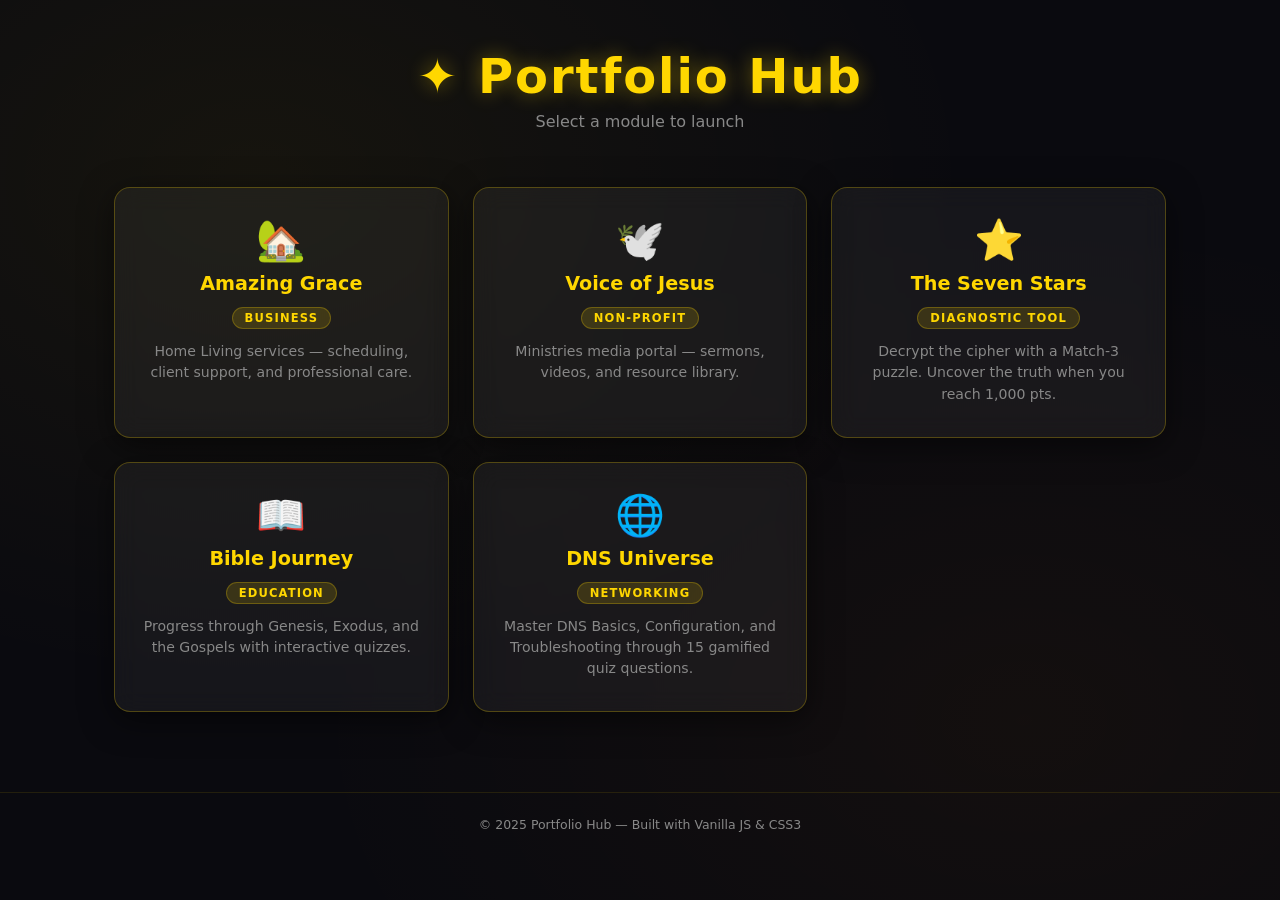
==== commit 348068b4: "Add DNS Universe (dnsu) module and publish to Portfolio Hub Agent-Logs-Url: https://github.com/Nicho" ====
--- a/index.html
+++ b/index.html
@@ -3,79 +3,135 @@
 <head>
   <meta charset="UTF-8">
   <meta name="viewport" content="width=device-width, initial-scale=1.0">
-  <link rel="stylesheet" href="style.css">
-  <title>Amazing Grace Home Living</title>
-  <meta name="description" content="Affordable, peaceful rooms in Tampa &amp; Largo – Amazing Grace Home Living.">
-  <link rel="icon" href="favicon.svg" type="image/svg+xml">
-  <link rel="manifest" href="manifest.json">
+  <title>Portfolio Hub</title>
+  <meta name="description" content="Portfolio Hub – Amazing Grace Home Living, Voice of Jesus Ministries, The Seven Stars, Bible Journey.">
+  <link rel="icon" href="./favicon.svg" type="image/svg+xml">
+  <link rel="stylesheet" href="./style.css">
 </head>
 <body>
 
   <!-- ── Header ──────────────────────────────────────── -->
   <header class="hub-header">
-    <h1>🏡 Amazing Grace Home Living</h1>
-    <p>Affordable, peaceful rooms in Tampa &amp; Largo</p>
+    <h1>✦ Portfolio Hub</h1>
+    <p>Select a module to launch</p>
   </header>
 
-  <!-- ── Navigation ──────────────────────────────────── -->
-  <nav class="hub-nav" aria-label="Site navigation">
-    <a href="index.html">Home</a>
-    <a href="home-living/">Home Living</a>
-    <a href="arcade/">Arcade</a>
-    <a href="camp/">Camp</a>
-  </nav>
-
-  <!-- ── Room Cards ──────────────────────────────────── -->
+  <!-- ── Card Grid ────────────────────────────────────── -->
   <main class="hub-grid" role="main">
 
     <div class="card" tabindex="0"
-         data-src="home-living/"
+         data-src="./home-living/index.html"
          data-label="Amazing Grace Home Living"
-         aria-label="View Amazing Grace Home Living details">
-      <div class="card-icon">🏠</div>
-      <div class="card-title">Tampa Room</div>
-      <div class="card-tag">$850 / mo</div>
-      <p class="card-desc">926 E Poinsettia Ave, Tampa, FL 33612</p>
+         aria-label="Open Amazing Grace Home Living module">
+      <div class="card-icon">🏡</div>
+      <div class="card-title">Amazing Grace</div>
+      <div class="card-tag">Business</div>
+      <p class="card-desc">Home Living services — scheduling, client support, and professional care.</p>
     </div>
 
     <div class="card" tabindex="0"
-         data-src="home-living/"
-         data-label="Amazing Grace Home Living – Largo"
-         aria-label="View Largo room details">
-      <div class="card-icon">🏡</div>
-      <div class="card-title">Largo Room</div>
-      <div class="card-tag">$1,000 / mo</div>
-      <p class="card-desc">1142 7th St NW, Largo, FL 33770</p>
+         data-src="./ministries/index.html"
+         data-label="Voice of Jesus Ministries"
+         aria-label="Open Voice of Jesus Ministries module">
+      <div class="card-icon">🕊️</div>
+      <div class="card-title">Voice of Jesus</div>
+      <div class="card-tag">Non-Profit</div>
+      <p class="card-desc">Ministries media portal — sermons, videos, and resource library.</p>
+    </div>
+
+    <div class="card" tabindex="0"
+         data-src="./mystery/index.html"
+         data-label="The Seven Stars – Diagnostic Tool"
+         aria-label="Open The Seven Stars diagnostic game">
+      <div class="card-icon">⭐</div>
+      <div class="card-title">The Seven Stars</div>
+      <div class="card-tag">Diagnostic Tool</div>
+      <p class="card-desc">Decrypt the cipher with a Match-3 puzzle. Uncover the truth when you reach 1,000 pts.</p>
+    </div>
+
+    <div class="card" tabindex="0"
+         data-src="./bible/index.html"
+         data-label="Bible Journey – Educational App"
+         aria-label="Open Bible Journey educational app">
+      <div class="card-icon">📖</div>
+      <div class="card-title">Bible Journey</div>
+      <div class="card-tag">Education</div>
+      <p class="card-desc">Progress through Genesis, Exodus, and the Gospels with interactive quizzes.</p>
+    </div>
+
+    <div class="card" tabindex="0"
+         data-src="./dnsu/index.html"
+         data-label="DNS Universe – Networking Quiz"
+         aria-label="Open DNS Universe networking quiz">
+      <div class="card-icon">🌐</div>
+      <div class="card-title">DNS Universe</div>
+      <div class="card-tag">Networking</div>
+      <p class="card-desc">Master DNS Basics, Configuration, and Troubleshooting through 15 gamified quiz questions.</p>
     </div>
 
   </main>
 
-  <!-- ── Schedule a Tour ─────────────────────────────── -->
-  <section class="hub-cta">
-    <h2>Schedule a Tour</h2>
-    <p>Contact Sheila at <a href="mailto:gulfnexus@gmail.com">gulfnexus@gmail.com</a></p>
-  </section>
+  <!-- ── Iframe Overlay ───────────────────────────────── -->
+  <div id="overlay" role="dialog" aria-modal="true" aria-label="App viewer">
+    <div class="overlay-bar">
+      <span class="overlay-title" id="overlay-label">Loading…</span>
+      <button class="overlay-close" id="overlay-close" aria-label="Close app viewer">✕ Close</button>
+    </div>
+    <iframe id="app-frame" title="App viewer" sandbox="allow-scripts allow-same-origin allow-forms"></iframe>
+  </div>
 
   <!-- ── Footer ───────────────────────────────────────── -->
   <footer class="hub-footer">
-    &copy; 2025 Amazing Grace Home Living
+    &copy; 2025 Portfolio Hub &mdash; Built with Vanilla JS &amp; CSS3
   </footer>
 
   <script>
     (function () {
       'use strict';
 
-      // Card clicks navigate to sub-page
+      const overlay = document.getElementById('overlay');
+      const frame   = document.getElementById('app-frame');
+      const label   = document.getElementById('overlay-label');
+      const btnClose = document.getElementById('overlay-close');
+
+      function openApp(src, appLabel) {
+        frame.src = src;
+        label.textContent = appLabel;
+        overlay.classList.add('active');
+        overlay.focus();
+        document.body.style.overflow = 'hidden';
+      }
+
+      function closeApp() {
+        overlay.classList.remove('active');
+        frame.src = '';
+        document.body.style.overflow = '';
+      }
+
+      // Card clicks / keyboard
       document.querySelectorAll('.card').forEach(card => {
         card.addEventListener('click', () => {
-          window.location.href = card.dataset.src;
+          openApp(card.dataset.src, card.dataset.label);
         });
         card.addEventListener('keydown', e => {
           if (e.key === 'Enter' || e.key === ' ') {
             e.preventDefault();
-            window.location.href = card.dataset.src;
+            openApp(card.dataset.src, card.dataset.label);
           }
         });
+      });
+
+      // Close button
+      btnClose.addEventListener('click', closeApp);
+
+      // Escape key
+      document.addEventListener('keydown', e => {
+        if (e.key === 'Escape' && overlay.classList.contains('active')) closeApp();
+      });
+
+      // Click outside iframe bar
+      overlay.addEventListener('click', e => {
+        if (e.target === overlay) closeApp();
       });
     }());
   </script>
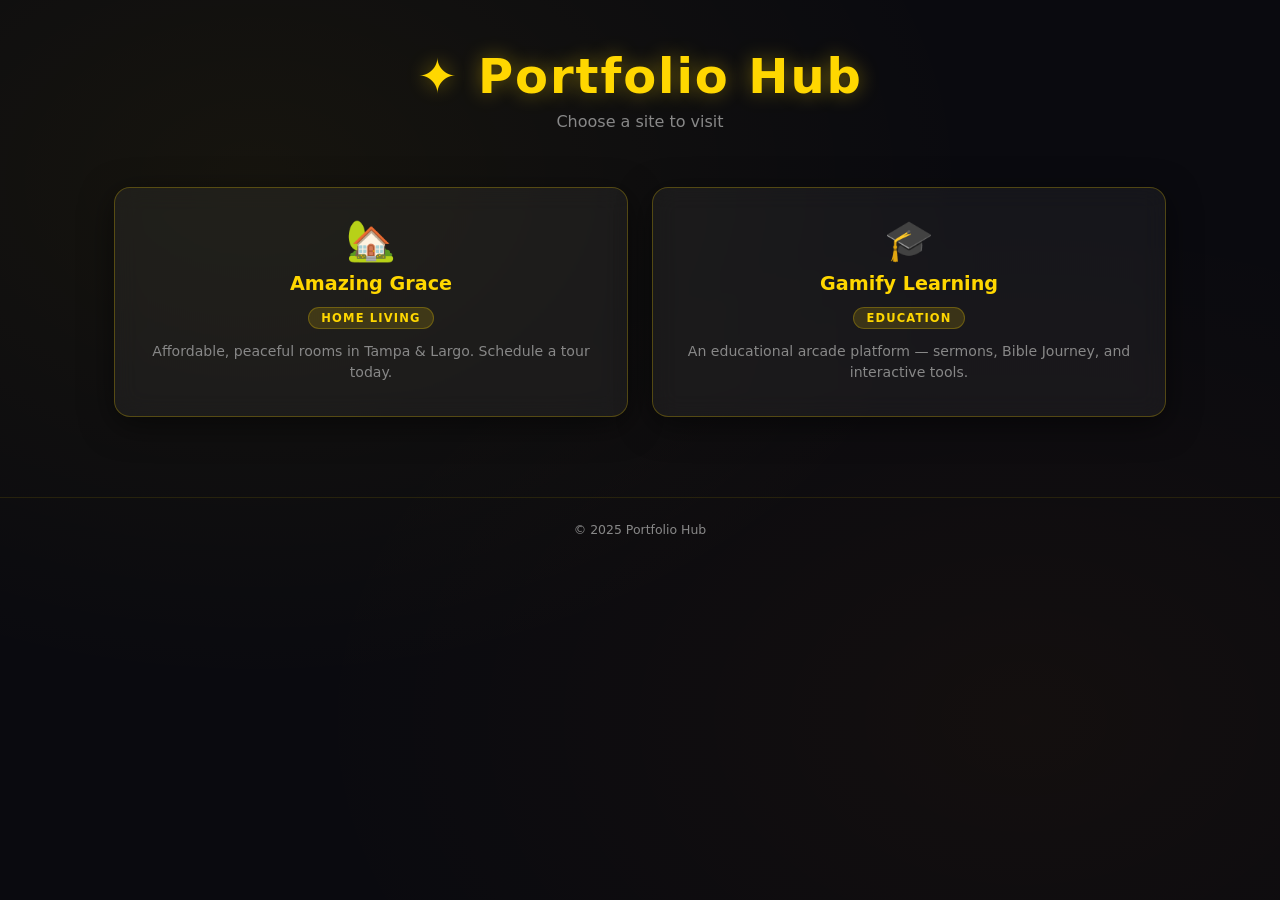
==== commit 82b79642: "Refactor: split into /amazinggracehomeliving and /gamifylearning site folders - Create /assets/ with" ====
--- a/index.html
+++ b/index.html
@@ -4,137 +4,44 @@
   <meta charset="UTF-8">
   <meta name="viewport" content="width=device-width, initial-scale=1.0">
   <title>Portfolio Hub</title>
-  <meta name="description" content="Portfolio Hub – Amazing Grace Home Living, Voice of Jesus Ministries, The Seven Stars, Bible Journey.">
-  <link rel="icon" href="./favicon.svg" type="image/svg+xml">
-  <link rel="stylesheet" href="./style.css">
+  <meta name="description" content="Portfolio Hub – Amazing Grace Home Living and Gamify Learning.">
+  <link rel="icon" href="assets/favicon.svg" type="image/svg+xml">
+  <link rel="manifest" href="assets/manifest.json">
+  <link rel="stylesheet" href="assets/style.css">
 </head>
 <body>
 
   <!-- ── Header ──────────────────────────────────────── -->
   <header class="hub-header">
     <h1>✦ Portfolio Hub</h1>
-    <p>Select a module to launch</p>
+    <p>Choose a site to visit</p>
   </header>
 
   <!-- ── Card Grid ────────────────────────────────────── -->
   <main class="hub-grid" role="main">
 
-    <div class="card" tabindex="0"
-         data-src="./home-living/index.html"
-         data-label="Amazing Grace Home Living"
-         aria-label="Open Amazing Grace Home Living module">
+    <a class="card" href="amazinggracehomeliving/"
+       aria-label="Visit Amazing Grace Home Living">
       <div class="card-icon">🏡</div>
       <div class="card-title">Amazing Grace</div>
-      <div class="card-tag">Business</div>
-      <p class="card-desc">Home Living services — scheduling, client support, and professional care.</p>
-    </div>
+      <div class="card-tag">Home Living</div>
+      <p class="card-desc">Affordable, peaceful rooms in Tampa &amp; Largo. Schedule a tour today.</p>
+    </a>
 
-    <div class="card" tabindex="0"
-         data-src="./ministries/index.html"
-         data-label="Voice of Jesus Ministries"
-         aria-label="Open Voice of Jesus Ministries module">
-      <div class="card-icon">🕊️</div>
-      <div class="card-title">Voice of Jesus</div>
-      <div class="card-tag">Non-Profit</div>
-      <p class="card-desc">Ministries media portal — sermons, videos, and resource library.</p>
-    </div>
-
-    <div class="card" tabindex="0"
-         data-src="./mystery/index.html"
-         data-label="The Seven Stars – Diagnostic Tool"
-         aria-label="Open The Seven Stars diagnostic game">
-      <div class="card-icon">⭐</div>
-      <div class="card-title">The Seven Stars</div>
-      <div class="card-tag">Diagnostic Tool</div>
-      <p class="card-desc">Decrypt the cipher with a Match-3 puzzle. Uncover the truth when you reach 1,000 pts.</p>
-    </div>
-
-    <div class="card" tabindex="0"
-         data-src="./bible/index.html"
-         data-label="Bible Journey – Educational App"
-         aria-label="Open Bible Journey educational app">
-      <div class="card-icon">📖</div>
-      <div class="card-title">Bible Journey</div>
+    <a class="card" href="gamifylearning/"
+       aria-label="Visit Gamify Learning">
+      <div class="card-icon">🎓</div>
+      <div class="card-title">Gamify Learning</div>
       <div class="card-tag">Education</div>
-      <p class="card-desc">Progress through Genesis, Exodus, and the Gospels with interactive quizzes.</p>
-    </div>
-
-    <div class="card" tabindex="0"
-         data-src="./dnsu/index.html"
-         data-label="DNS Universe – Networking Quiz"
-         aria-label="Open DNS Universe networking quiz">
-      <div class="card-icon">🌐</div>
-      <div class="card-title">DNS Universe</div>
-      <div class="card-tag">Networking</div>
-      <p class="card-desc">Master DNS Basics, Configuration, and Troubleshooting through 15 gamified quiz questions.</p>
-    </div>
+      <p class="card-desc">An educational arcade platform — sermons, Bible Journey, and interactive tools.</p>
+    </a>
 
   </main>
 
-  <!-- ── Iframe Overlay ───────────────────────────────── -->
-  <div id="overlay" role="dialog" aria-modal="true" aria-label="App viewer">
-    <div class="overlay-bar">
-      <span class="overlay-title" id="overlay-label">Loading…</span>
-      <button class="overlay-close" id="overlay-close" aria-label="Close app viewer">✕ Close</button>
-    </div>
-    <iframe id="app-frame" title="App viewer" sandbox="allow-scripts allow-same-origin allow-forms"></iframe>
-  </div>
-
   <!-- ── Footer ───────────────────────────────────────── -->
   <footer class="hub-footer">
-    &copy; 2025 Portfolio Hub &mdash; Built with Vanilla JS &amp; CSS3
+    &copy; 2025 Portfolio Hub
   </footer>
-
-  <script>
-    (function () {
-      'use strict';
-
-      const overlay = document.getElementById('overlay');
-      const frame   = document.getElementById('app-frame');
-      const label   = document.getElementById('overlay-label');
-      const btnClose = document.getElementById('overlay-close');
-
-      function openApp(src, appLabel) {
-        frame.src = src;
-        label.textContent = appLabel;
-        overlay.classList.add('active');
-        overlay.focus();
-        document.body.style.overflow = 'hidden';
-      }
-
-      function closeApp() {
-        overlay.classList.remove('active');
-        frame.src = '';
-        document.body.style.overflow = '';
-      }
-
-      // Card clicks / keyboard
-      document.querySelectorAll('.card').forEach(card => {
-        card.addEventListener('click', () => {
-          openApp(card.dataset.src, card.dataset.label);
-        });
-        card.addEventListener('keydown', e => {
-          if (e.key === 'Enter' || e.key === ' ') {
-            e.preventDefault();
-            openApp(card.dataset.src, card.dataset.label);
-          }
-        });
-      });
-
-      // Close button
-      btnClose.addEventListener('click', closeApp);
-
-      // Escape key
-      document.addEventListener('keydown', e => {
-        if (e.key === 'Escape' && overlay.classList.contains('active')) closeApp();
-      });
-
-      // Click outside iframe bar
-      overlay.addEventListener('click', e => {
-        if (e.target === overlay) closeApp();
-      });
-    }());
-  </script>
 
 </body>
 </html>
--- a/assets/style.css
+++ b/assets/style.css
@@ -0,0 +1,248 @@
+/* ============================================================
+   Portfolio Hub – Main Stylesheet
+   Design: Glassmorphic · Dark BG · #ffd700 Gold Accents
+   ============================================================ */
+
+*, *::before, *::after {
+  box-sizing: border-box;
+  margin: 0;
+  padding: 0;
+}
+
+:root {
+  --gold:        #ffd700;
+  --gold-dim:    #b89a00;
+  --bg:          #0a0a0f;
+  --surface:     rgba(255, 255, 255, 0.05);
+  --surface-hov: rgba(255, 215, 0, 0.08);
+  --border:      rgba(255, 215, 0, 0.25);
+  --text:        #e8e8e8;
+  --text-muted:  #888;
+  --radius:      16px;
+  --shadow:      0 8px 32px rgba(0, 0, 0, 0.5);
+  --blur:        blur(12px);
+}
+
+/* ── Base ───────────────────────────────────────────────── */
+html, body {
+  height: 100%;
+  font-family: 'Segoe UI', system-ui, -apple-system, sans-serif;
+  background: var(--bg);
+  color: var(--text);
+  overflow-x: hidden;
+}
+
+body {
+  background-image:
+    radial-gradient(ellipse at 20% 20%, rgba(255, 215, 0, 0.05) 0%, transparent 50%),
+    radial-gradient(ellipse at 80% 80%, rgba(255, 140, 0, 0.04) 0%, transparent 50%);
+  min-height: 100vh;
+}
+
+a {
+  color: var(--gold);
+  text-decoration: none;
+}
+a:hover { text-decoration: underline; }
+
+/* ── Nav Bar ────────────────────────────────────────────── */
+.hub-nav {
+  display: flex;
+  justify-content: center;
+  gap: 1.5rem;
+  padding: 0.75rem 1.5rem;
+  background: rgba(255, 215, 0, 0.05);
+  border-bottom: 1px solid var(--border);
+  flex-wrap: wrap;
+}
+
+.hub-nav a {
+  font-size: 0.92rem;
+  font-weight: 600;
+  letter-spacing: 0.04em;
+  text-transform: uppercase;
+  color: var(--text-muted);
+  padding: 0.3rem 0.6rem;
+  border-radius: 6px;
+  transition: color 0.2s, background 0.2s;
+}
+
+.hub-nav a:hover,
+.hub-nav a:focus-visible {
+  color: var(--gold);
+  background: rgba(255, 215, 0, 0.1);
+  text-decoration: none;
+  outline: none;
+}
+
+/* ── CTA Section ────────────────────────────────────────── */
+.hub-cta {
+  text-align: center;
+  padding: 2.5rem 1rem;
+  border-top: 1px solid var(--border);
+}
+
+.hub-cta h2 {
+  font-size: 1.3rem;
+  color: var(--gold);
+  margin-bottom: 0.6rem;
+}
+
+.hub-cta p {
+  color: var(--text-muted);
+  font-size: 0.95rem;
+}
+
+/* ── Header ─────────────────────────────────────────────── */
+.hub-header {
+  text-align: center;
+  padding: 3rem 1rem 1.5rem;
+}
+
+.hub-header h1 {
+  font-size: clamp(1.8rem, 5vw, 3rem);
+  font-weight: 700;
+  letter-spacing: 0.04em;
+  color: var(--gold);
+  text-shadow: 0 0 20px rgba(255, 215, 0, 0.4);
+}
+
+.hub-header p {
+  margin-top: 0.5rem;
+  color: var(--text-muted);
+  font-size: 1rem;
+}
+
+/* ── Hub Grid ───────────────────────────────────────────── */
+.hub-grid {
+  display: grid;
+  grid-template-columns: repeat(auto-fit, minmax(260px, 1fr));
+  gap: 1.5rem;
+  max-width: 1100px;
+  margin: 2rem auto;
+  padding: 0 1.5rem 3rem;
+}
+
+/* ── Card ───────────────────────────────────────────────── */
+.card {
+  background: var(--surface);
+  border: 1px solid var(--border);
+  border-radius: var(--radius);
+  backdrop-filter: var(--blur);
+  -webkit-backdrop-filter: var(--blur);
+  box-shadow: var(--shadow);
+  padding: 2rem 1.5rem;
+  cursor: pointer;
+  transition: transform 0.25s ease, background 0.25s ease, box-shadow 0.25s ease;
+  display: flex;
+  flex-direction: column;
+  align-items: center;
+  text-align: center;
+  gap: 0.75rem;
+  user-select: none;
+  color: var(--text);
+  text-decoration: none;
+}
+
+.card:hover,
+.card:focus-visible {
+  background: var(--surface-hov);
+  box-shadow: 0 0 0 2px var(--gold), var(--shadow);
+  transform: translateY(-4px);
+  outline: none;
+}
+
+.card-icon {
+  font-size: 2.5rem;
+  line-height: 1;
+}
+
+.card-title {
+  font-size: 1.2rem;
+  font-weight: 600;
+  color: var(--gold);
+}
+
+.card-tag {
+  font-size: 0.72rem;
+  font-weight: 600;
+  letter-spacing: 0.1em;
+  text-transform: uppercase;
+  background: rgba(255, 215, 0, 0.15);
+  color: var(--gold);
+  border: 1px solid var(--border);
+  border-radius: 99px;
+  padding: 0.2rem 0.75rem;
+}
+
+.card-desc {
+  font-size: 0.88rem;
+  color: var(--text-muted);
+  line-height: 1.5;
+}
+
+/* ── Iframe Overlay ─────────────────────────────────────── */
+#overlay {
+  display: none;
+  position: fixed;
+  inset: 0;
+  background: rgba(0, 0, 0, 0.85);
+  backdrop-filter: blur(4px);
+  z-index: 1000;
+  flex-direction: column;
+  animation: fadeIn 0.2s ease;
+}
+
+#overlay.active {
+  display: flex;
+}
+
+@keyframes fadeIn {
+  from { opacity: 0; }
+  to   { opacity: 1; }
+}
+
+.overlay-bar {
+  display: flex;
+  align-items: center;
+  justify-content: space-between;
+  padding: 0.6rem 1.2rem;
+  background: rgba(10, 10, 15, 0.95);
+  border-bottom: 1px solid var(--border);
+  flex-shrink: 0;
+}
+
+.overlay-title {
+  font-size: 0.95rem;
+  font-weight: 600;
+  color: var(--gold);
+  letter-spacing: 0.03em;
+}
+
+.overlay-close {
+  background: none;
+  border: 1px solid var(--border);
+  border-radius: 8px;
+  color: var(--gold);
+  font-size: 1rem;
+  cursor: pointer;
+  padding: 0.3rem 0.8rem;
+  transition: background 0.2s;
+}
+.overlay-close:hover { background: rgba(255, 215, 0, 0.12); }
+
+#app-frame {
+  flex: 1;
+  width: 100%;
+  border: none;
+  background: var(--bg);
+}
+
+/* ── Footer ─────────────────────────────────────────────── */
+.hub-footer {
+  text-align: center;
+  padding: 1.5rem 1rem;
+  font-size: 0.78rem;
+  color: var(--text-muted);
+  border-top: 1px solid rgba(255, 215, 0, 0.1);
+}
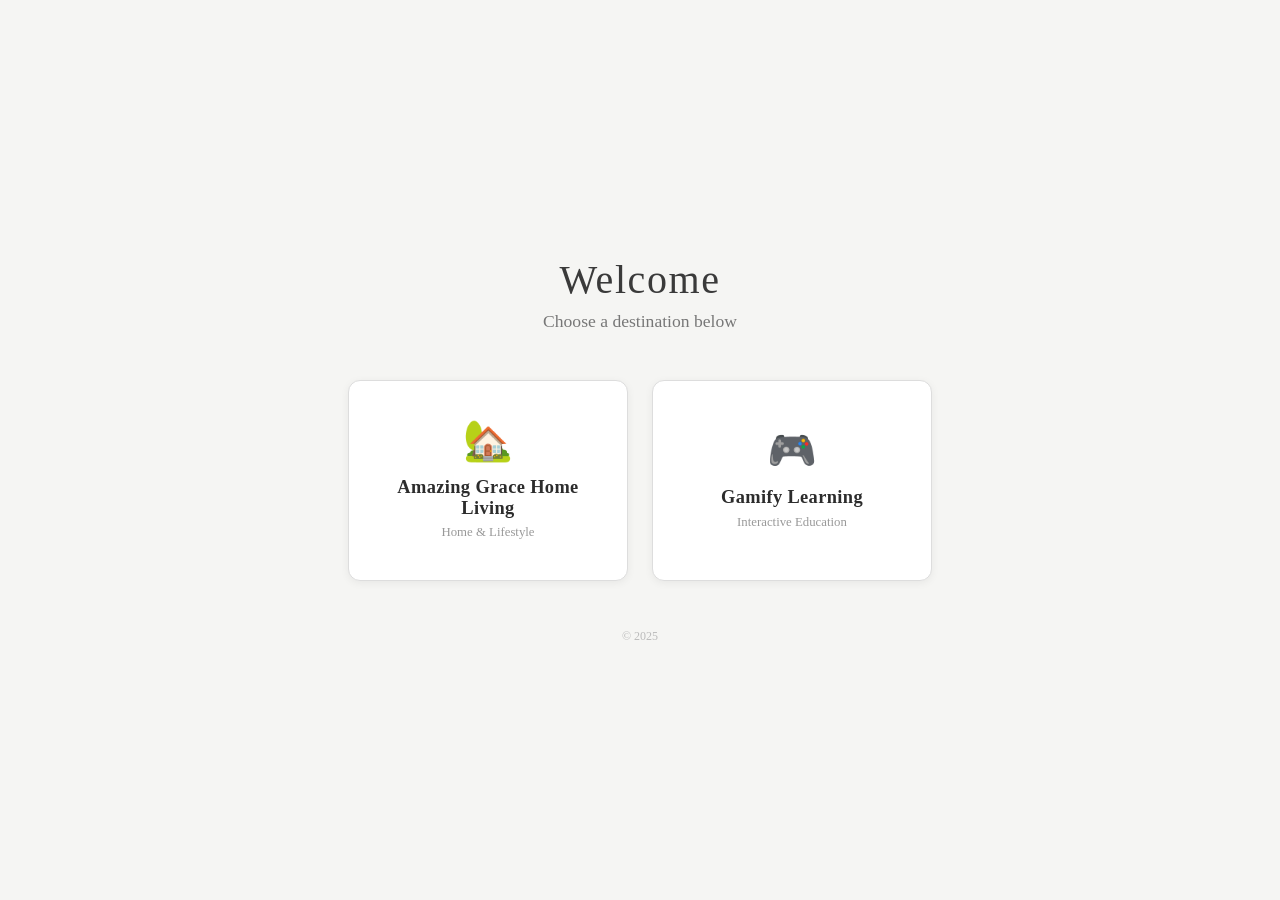
==== commit f79ed13c: "Replace root index.html with minimal portal page linking to two sites Agent-Logs-Url: https://github" ====
--- a/index.html
+++ b/index.html
@@ -1,47 +1,127 @@
 <!DOCTYPE html>
 <html lang="en">
 <head>
-  <meta charset="UTF-8">
-  <meta name="viewport" content="width=device-width, initial-scale=1.0">
-  <title>Portfolio Hub</title>
-  <meta name="description" content="Portfolio Hub – Amazing Grace Home Living and Gamify Learning.">
-  <link rel="icon" href="assets/favicon.svg" type="image/svg+xml">
-  <link rel="manifest" href="assets/manifest.json">
-  <link rel="stylesheet" href="assets/style.css">
+    <meta charset="UTF-8">
+    <meta name="viewport" content="width=device-width, initial-scale=1.0">
+    <title>Welcome</title>
+    <style>
+        *, *::before, *::after {
+            box-sizing: border-box;
+            margin: 0;
+            padding: 0;
+        }
+
+        body {
+            min-height: 100vh;
+            display: flex;
+            flex-direction: column;
+            align-items: center;
+            justify-content: center;
+            background-color: #f5f5f3;
+            font-family: Georgia, 'Times New Roman', serif;
+            color: #2c2c2c;
+            padding: 2rem;
+        }
+
+        header {
+            text-align: center;
+            margin-bottom: 3rem;
+        }
+
+        header h1 {
+            font-size: clamp(1.5rem, 4vw, 2.5rem);
+            font-weight: normal;
+            letter-spacing: 0.04em;
+            color: #3a3a3a;
+        }
+
+        header p {
+            margin-top: 0.5rem;
+            font-size: clamp(0.9rem, 2vw, 1.1rem);
+            color: #777;
+        }
+
+        nav {
+            display: flex;
+            flex-wrap: wrap;
+            gap: 1.5rem;
+            justify-content: center;
+        }
+
+        .portal-btn {
+            display: flex;
+            flex-direction: column;
+            align-items: center;
+            justify-content: center;
+            width: clamp(200px, 40vw, 280px);
+            padding: 2.5rem 1.5rem;
+            background-color: #ffffff;
+            border: 1px solid #ddd;
+            border-radius: 12px;
+            text-decoration: none;
+            color: #2c2c2c;
+            transition: background-color 0.2s ease, box-shadow 0.2s ease, transform 0.15s ease;
+            box-shadow: 0 2px 8px rgba(0, 0, 0, 0.06);
+            text-align: center;
+        }
+
+        .portal-btn:hover,
+        .portal-btn:focus {
+            background-color: #f0ede8;
+            box-shadow: 0 6px 20px rgba(0, 0, 0, 0.1);
+            transform: translateY(-2px);
+            outline: none;
+        }
+
+        .portal-btn:focus-visible {
+            outline: 3px solid #888;
+            outline-offset: 3px;
+        }
+
+        .portal-btn .btn-icon {
+            font-size: 2.5rem;
+            margin-bottom: 1rem;
+            line-height: 1;
+        }
+
+        .portal-btn .btn-label {
+            font-size: clamp(0.95rem, 2.5vw, 1.15rem);
+            font-weight: bold;
+            letter-spacing: 0.02em;
+        }
+
+        .portal-btn .btn-sub {
+            margin-top: 0.4rem;
+            font-size: 0.8rem;
+            color: #999;
+        }
+
+        footer {
+            margin-top: 3rem;
+            font-size: 0.75rem;
+            color: #bbb;
+        }
+    </style>
 </head>
 <body>
+    <header>
+        <h1>Welcome</h1>
+        <p>Choose a destination below</p>
+    </header>
 
-  <!-- ── Header ──────────────────────────────────────── -->
-  <header class="hub-header">
-    <h1>✦ Portfolio Hub</h1>
-    <p>Choose a site to visit</p>
-  </header>
+    <nav aria-label="Site portals">
+        <a href="/amazinggracehomeliving/" class="portal-btn">
+            <span class="btn-icon" aria-hidden="true">🏡</span>
+            <span class="btn-label">Amazing Grace Home Living</span>
+            <span class="btn-sub">Home &amp; Lifestyle</span>
+        </a>
+        <a href="/gamifylearning/" class="portal-btn">
+            <span class="btn-icon" aria-hidden="true">🎮</span>
+            <span class="btn-label">Gamify Learning</span>
+            <span class="btn-sub">Interactive Education</span>
+        </a>
+    </nav>
 
-  <!-- ── Card Grid ────────────────────────────────────── -->
-  <main class="hub-grid" role="main">
-
-    <a class="card" href="amazinggracehomeliving/"
-       aria-label="Visit Amazing Grace Home Living">
-      <div class="card-icon">🏡</div>
-      <div class="card-title">Amazing Grace</div>
-      <div class="card-tag">Home Living</div>
-      <p class="card-desc">Affordable, peaceful rooms in Tampa &amp; Largo. Schedule a tour today.</p>
-    </a>
-
-    <a class="card" href="gamifylearning/"
-       aria-label="Visit Gamify Learning">
-      <div class="card-icon">🎓</div>
-      <div class="card-title">Gamify Learning</div>
-      <div class="card-tag">Education</div>
-      <p class="card-desc">An educational arcade platform — sermons, Bible Journey, and interactive tools.</p>
-    </a>
-
-  </main>
-
-  <!-- ── Footer ───────────────────────────────────────── -->
-  <footer class="hub-footer">
-    &copy; 2025 Portfolio Hub
-  </footer>
-
+    <footer>&copy; 2025</footer>
 </body>
 </html>
